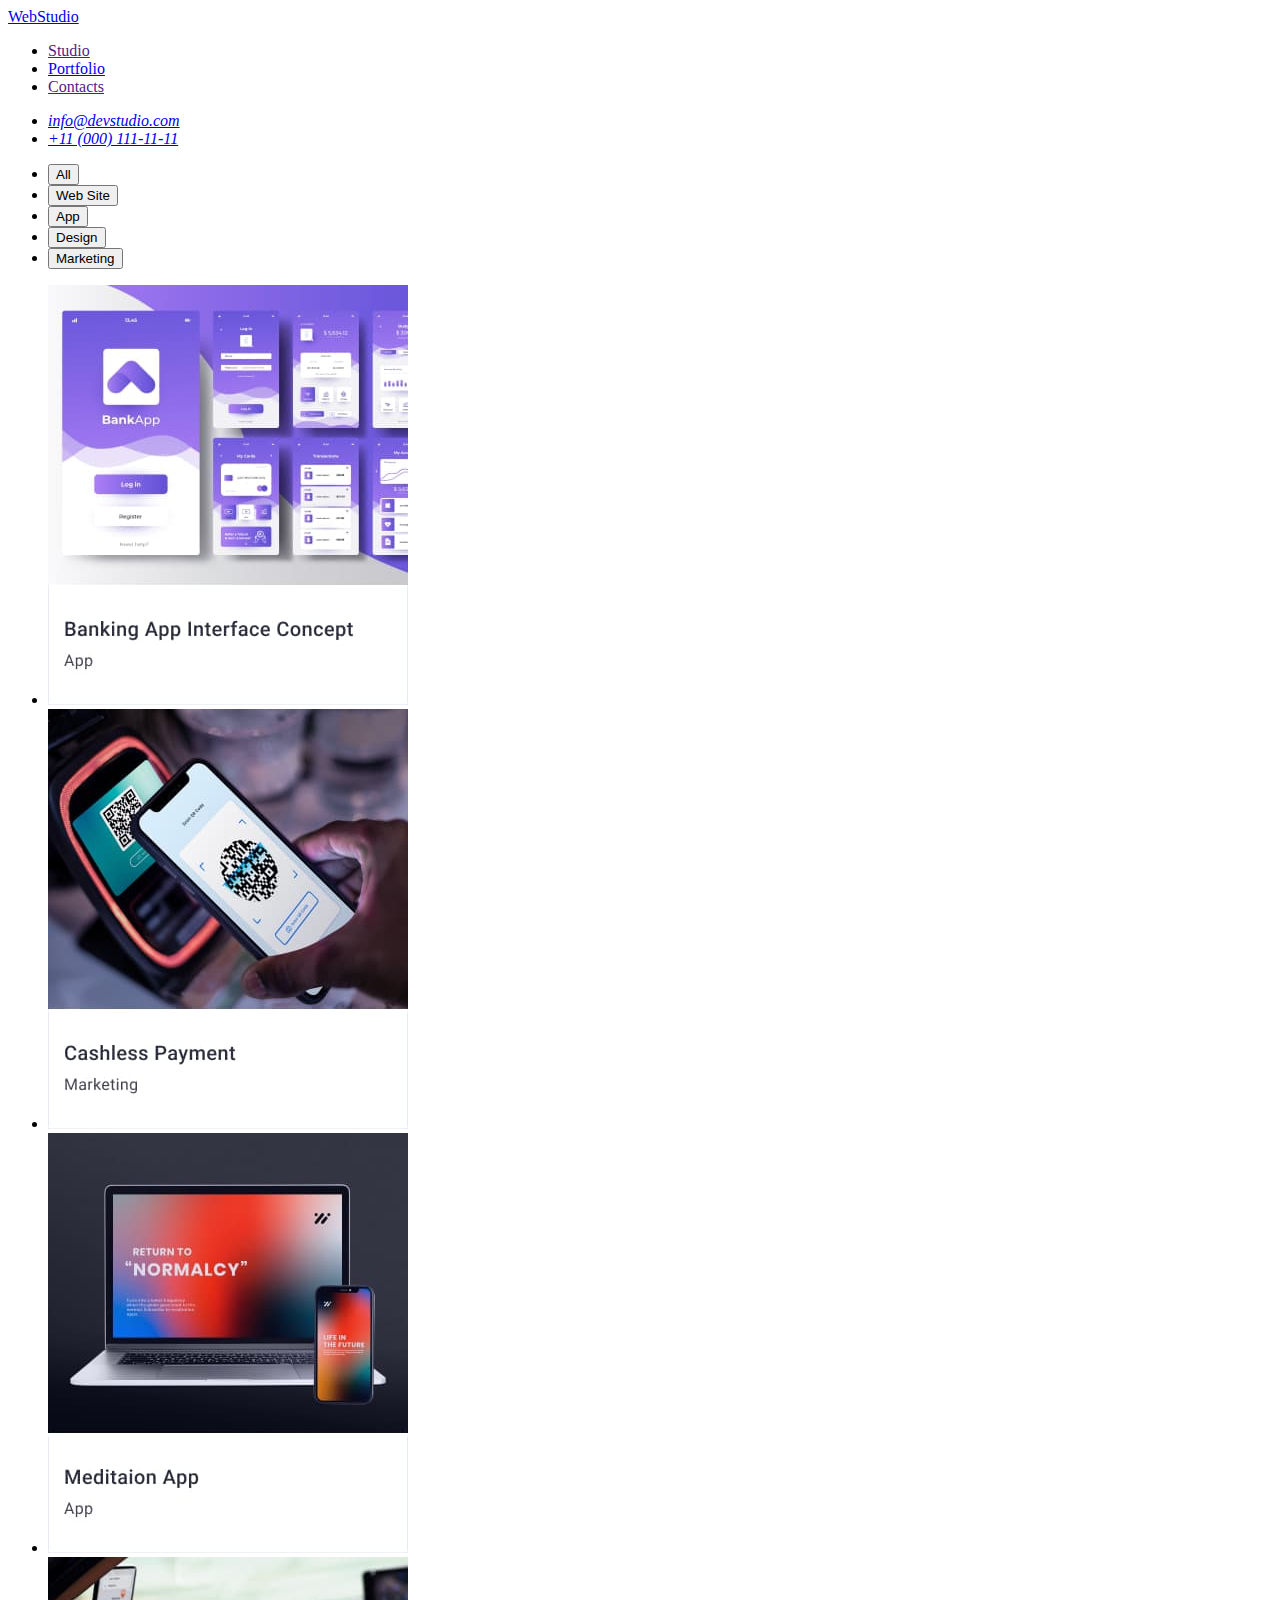
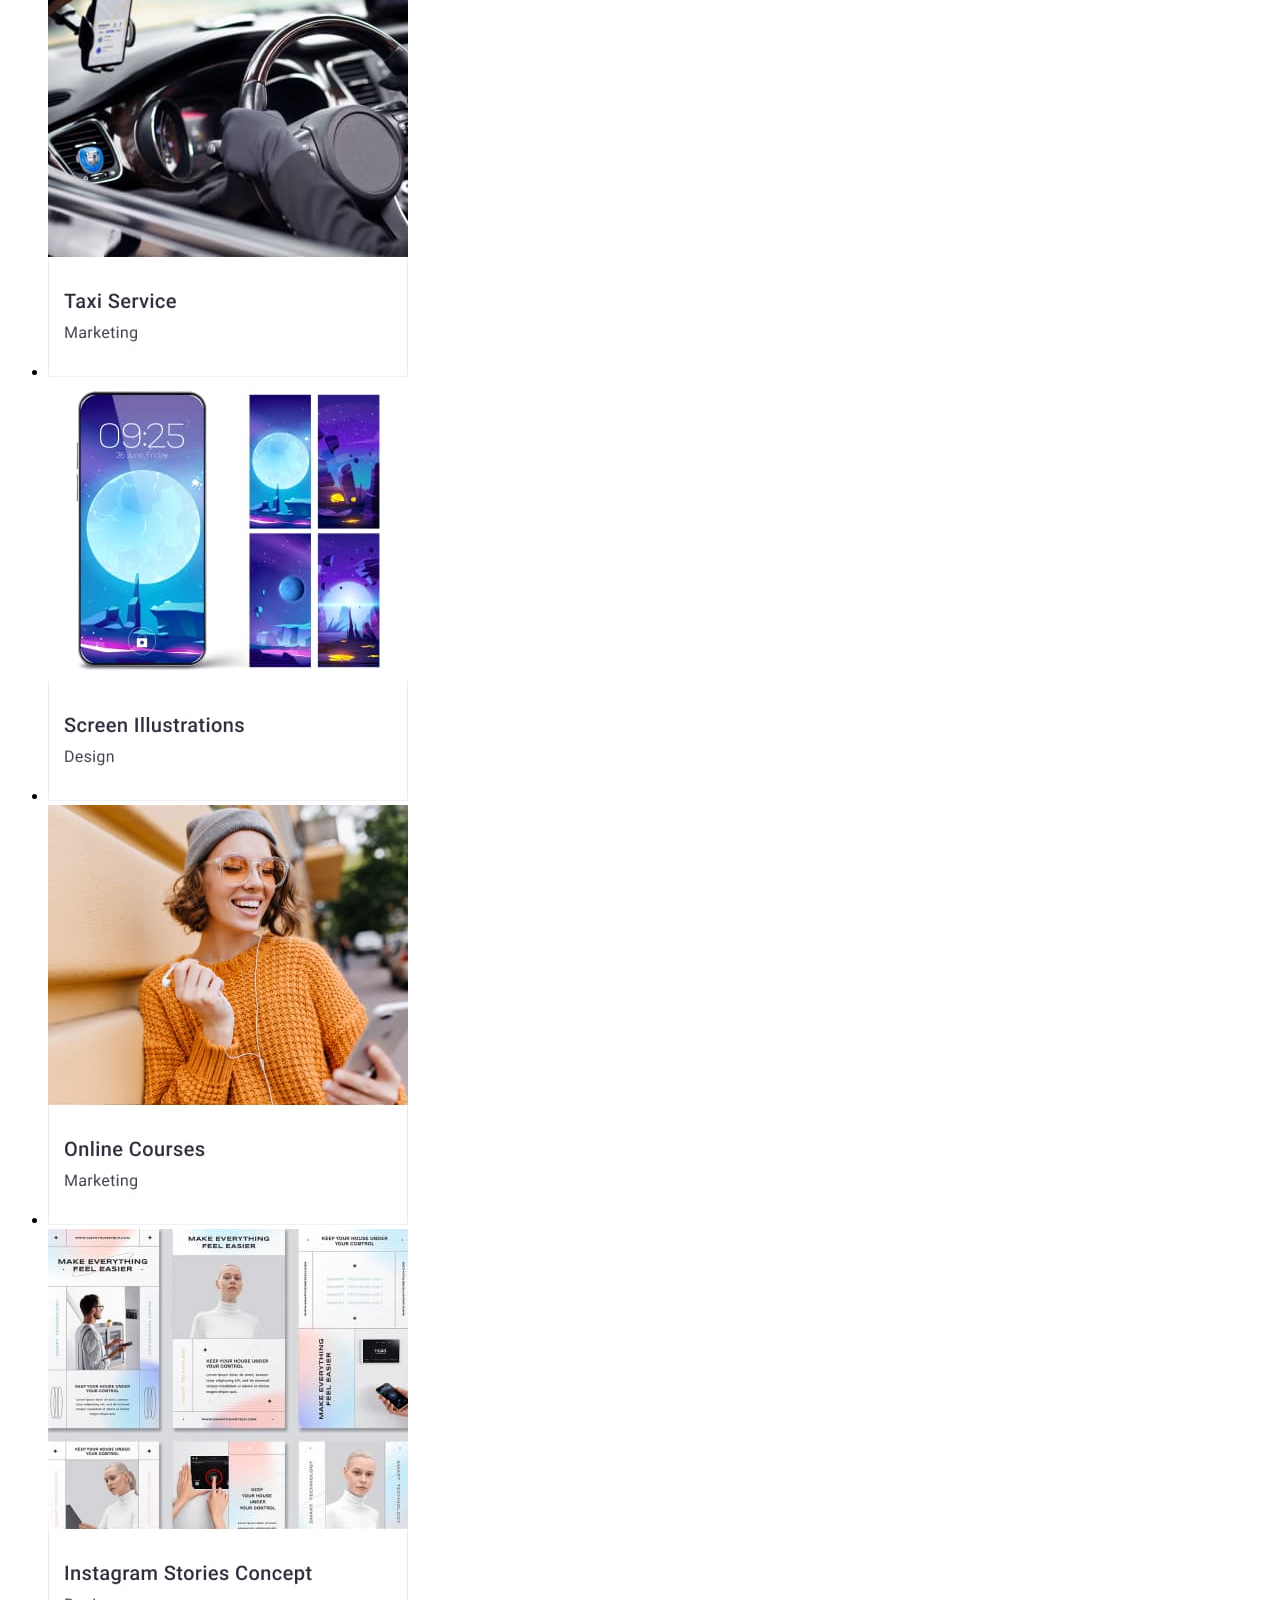
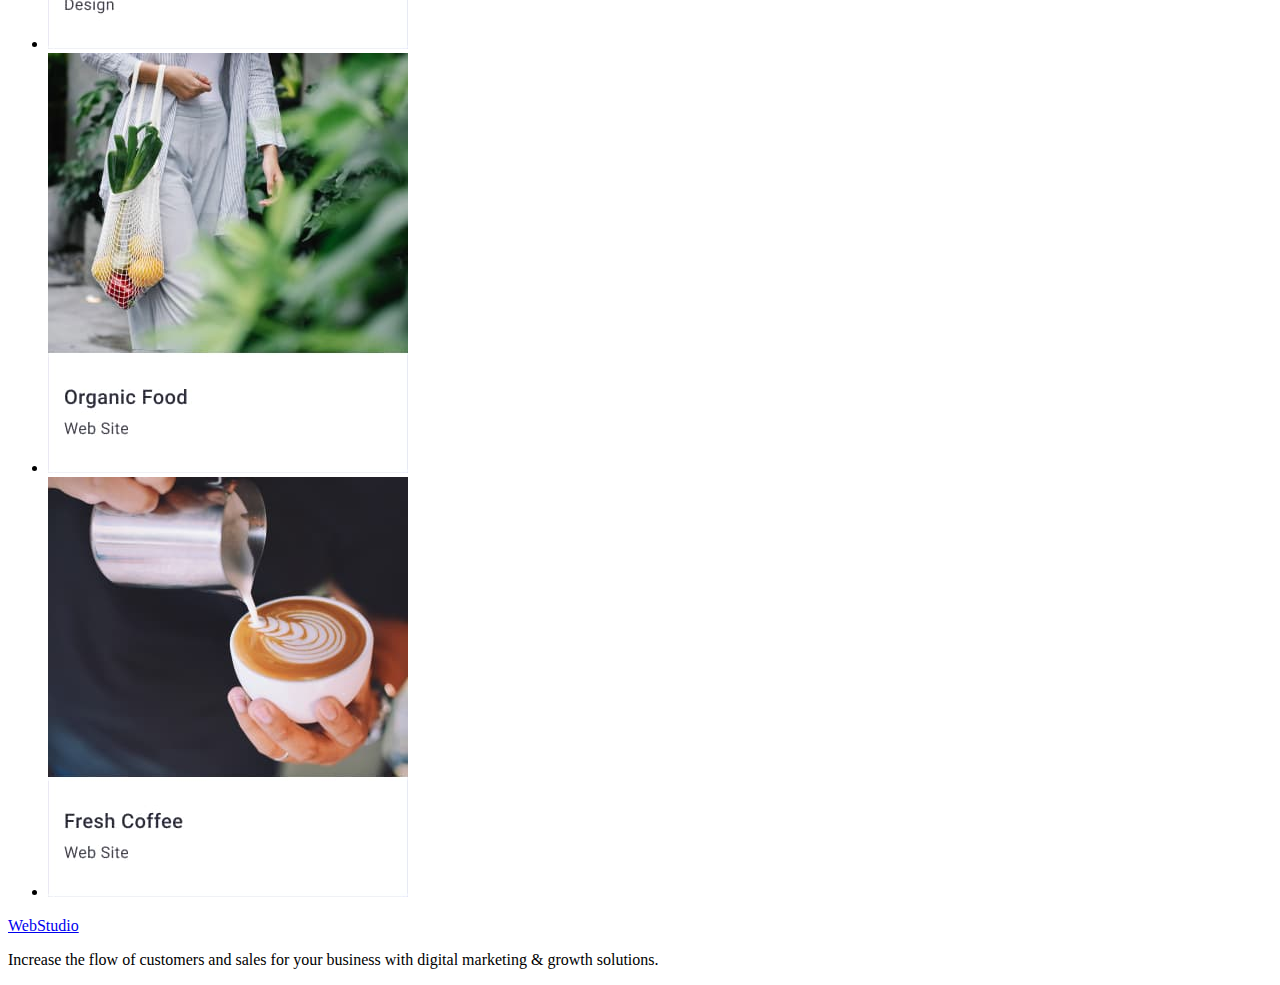
==== portfolio.html @ 62b35b70 "Portfolio" ====
<!DOCTYPE html>
<html lang="en">
  <head>
    <meta charset="UTF-8" />
    <meta http-equiv="X-UA-Compatible" content="IE=edge" />
    <meta name="viewport" content="width=device-width, initial-scale=1.0" />
    <title>Portfolio</title>
  </head>
  <body>
    <header>
      <nav>
        <a href="./index.html">WebStudio</a>

        <ul>
          <li><a href="">Studio</a></li>
          <li><a href="./portfolio.html">Portfolio</a></li>
          <li><a href="">Contacts</a></li>
        </ul>
      </nav>

      <address>
        <ul>
          <li>
            <a href="mailto:info@devstudio.com">info@devstudio.com</a>
          </li>
          <li>
            <a href="tel:+110001111111">+11 (000) 111-11-11</a>
          </li>
        </ul>
      </address>
    </header>
    <main>
      <section>
        <!-- Filters -->
        <ul>
          <li>
            <button type="button">All</button>
          </li>
          <li>
            <button type="button">Web Site</button>
          </li>
          <li>
            <button type="button">App</button>
          </li>
          <li>
            <button type="button">Design</button>
          </li>
          <li>
            <button type="button">Marketing</button>
          </li>
        </ul>

        <!-- Project -->
        <ul>
          <li>
            <img src="./images/Project Card_1.jpg" alt="banking app" />
          </li>
          <li>
            <img src="./images/Project Card_2.jpg" alt="cashless payment" />
          </li>
          <li>
            <img src="./images/Project Card_3.jpg" alt="meditaion App" />
          </li>
          <li>
            <img src="./images/Project Card_4.jpg" alt="taxi Service" />
          </li>
          <li>
            <img src="./images/Project Card_5.jpg" alt="screen illustrations" />
          </li>
          <li>
            <img src="./images/Project Card_6.jpg" alt="online courses" />
          </li>
          <li>
            <img src="./images/Project Card_7.jpg" alt="instagram stories" />
          </li>
          <li>
            <img src="./images/Project Card_8.jpg" alt="organic Food" />
          </li>
          <li>
            <img src="./images/Project Card_9.jpg" alt="cup of coffee" />
          </li>
        </ul>
      </section>
    </main>
    <footer>
      <a href="./index.html">WebStudio</a>
      <p>
        Increase the flow of customers and sales for your business with digital
        marketing & growth solutions.
      </p>
    </footer>
  </body>
</html>
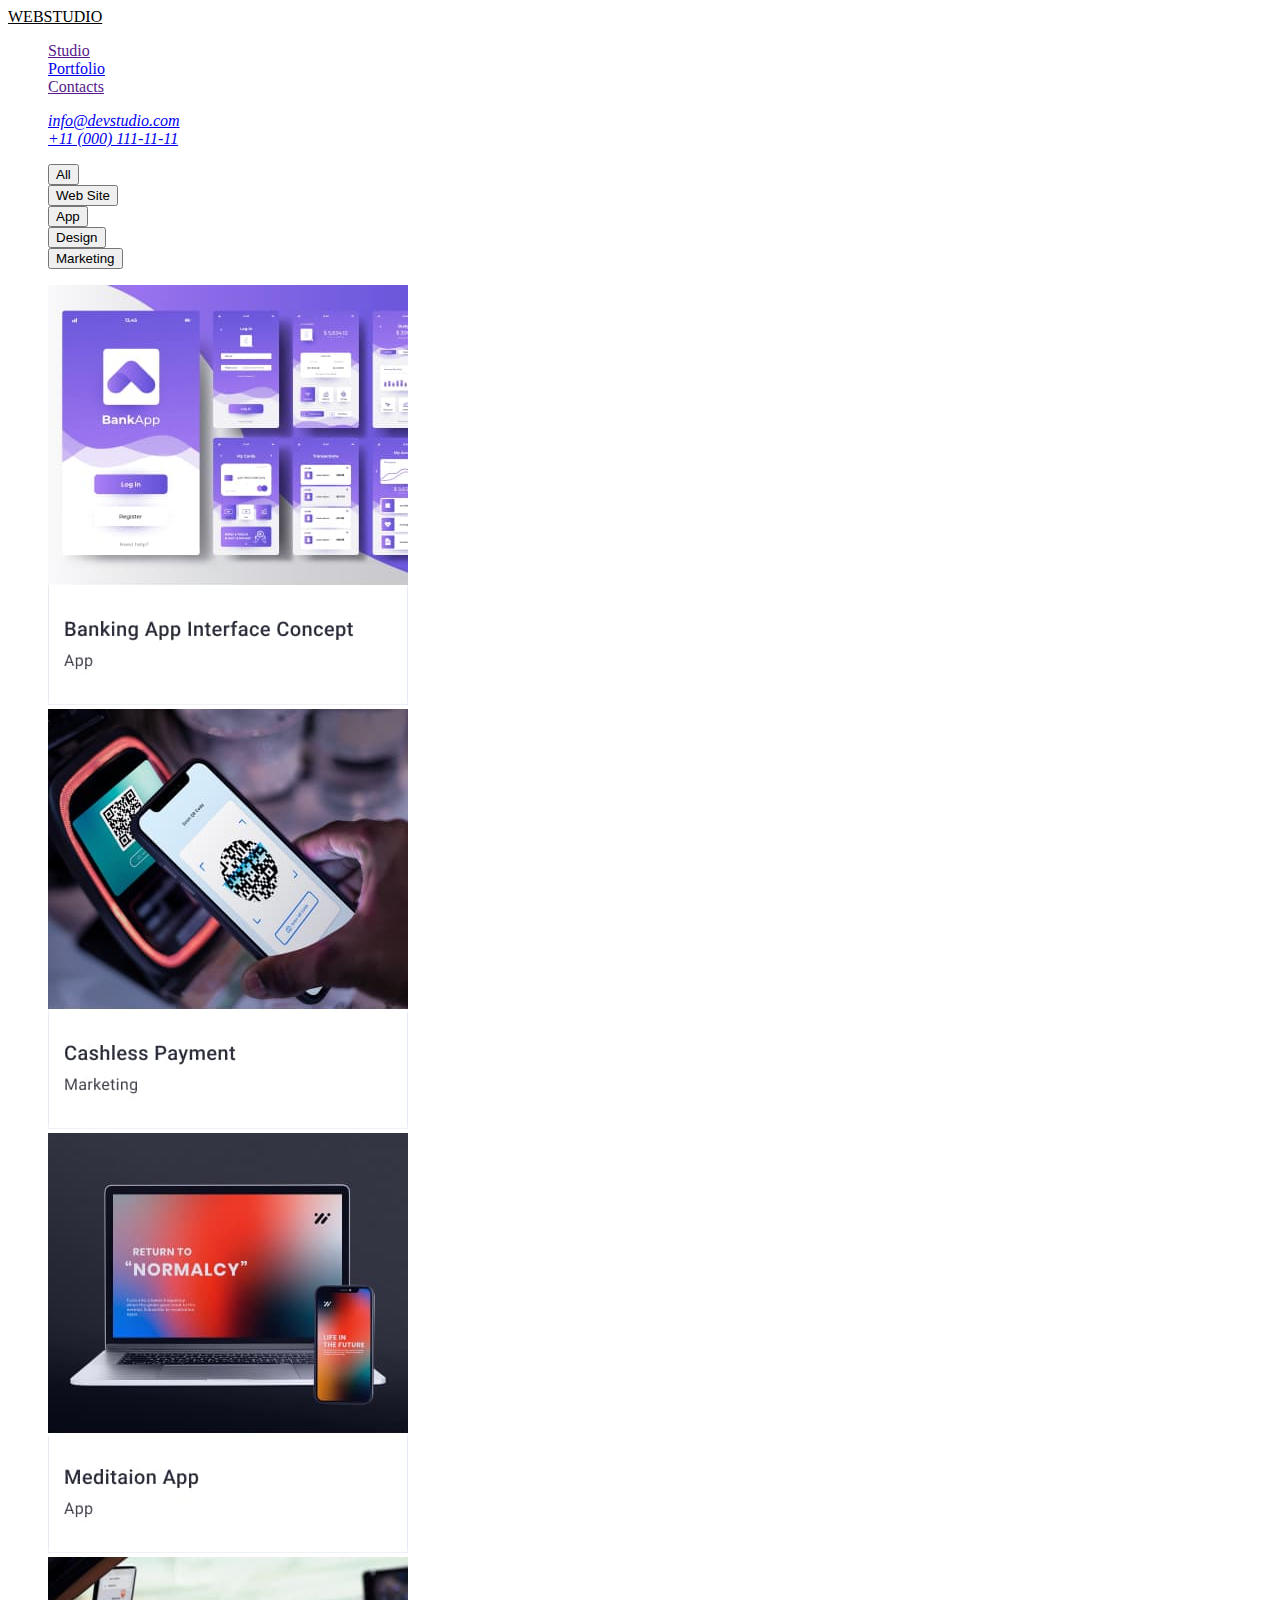
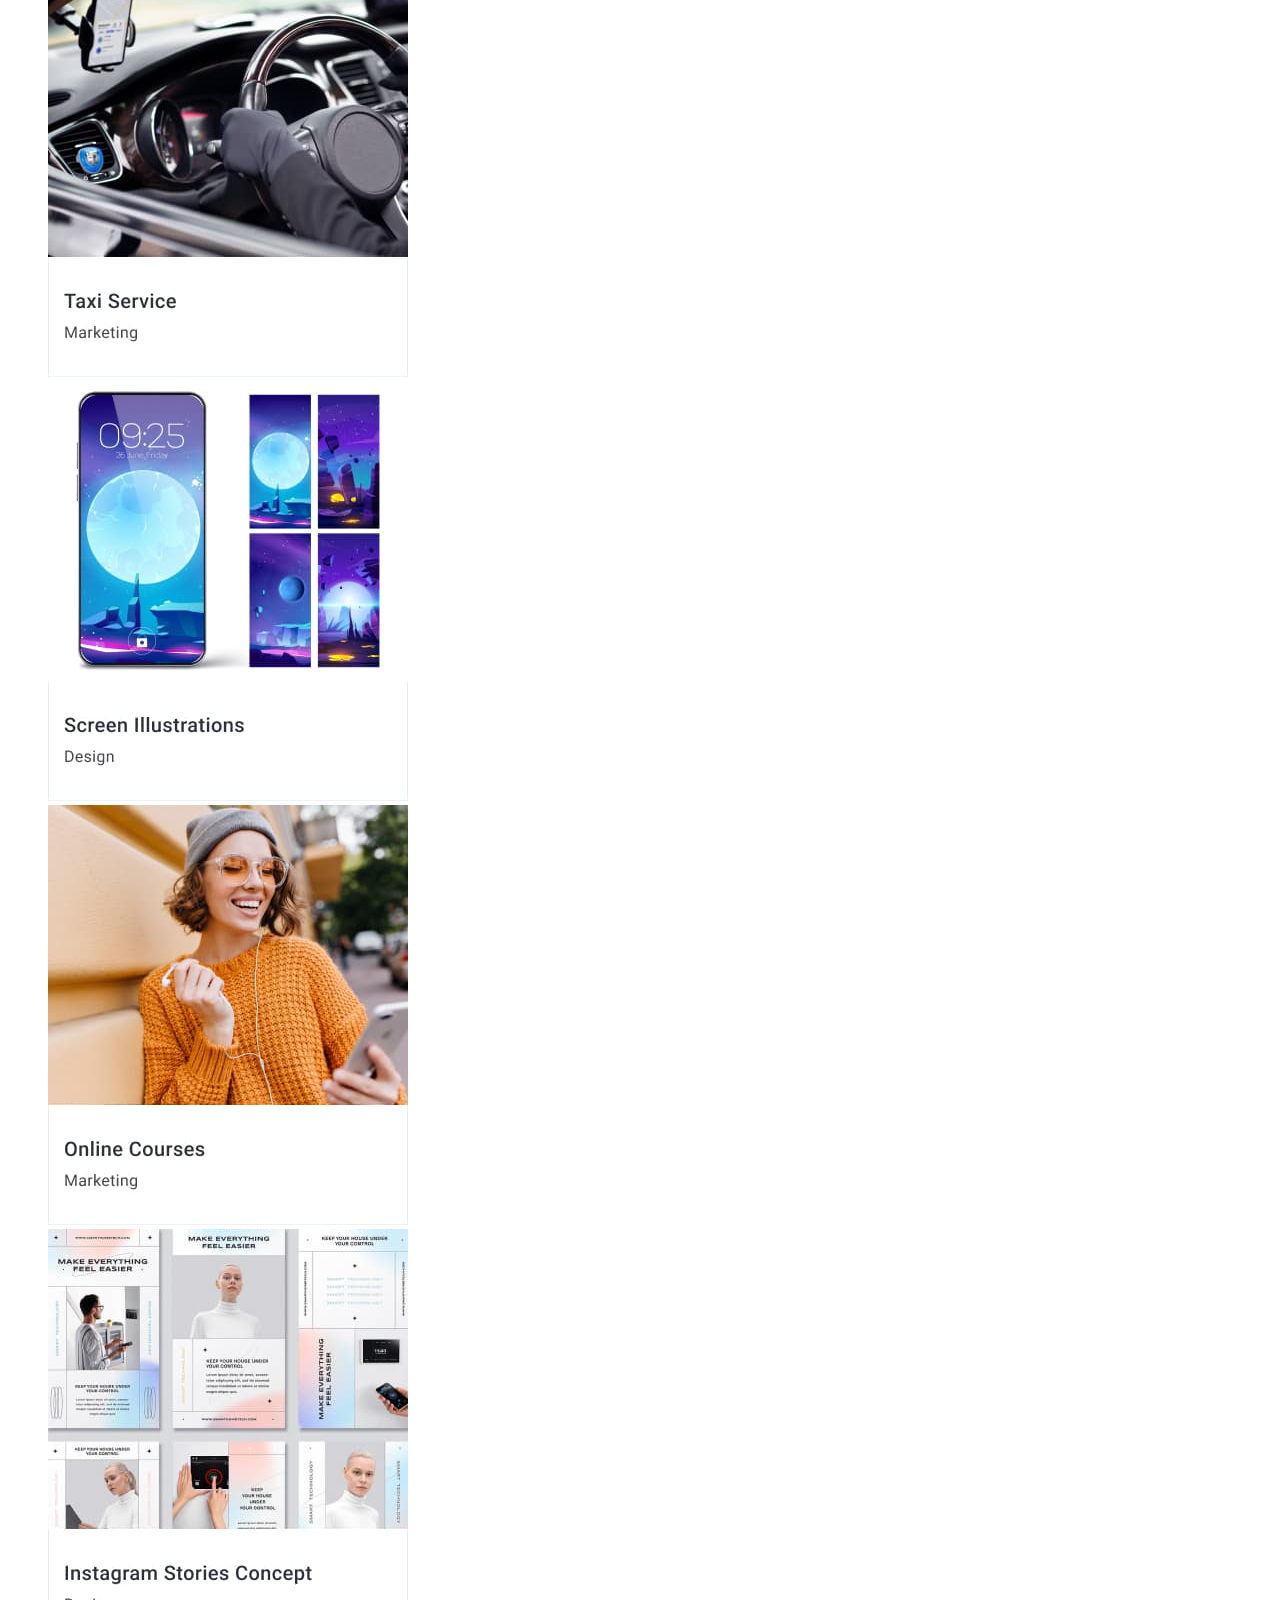
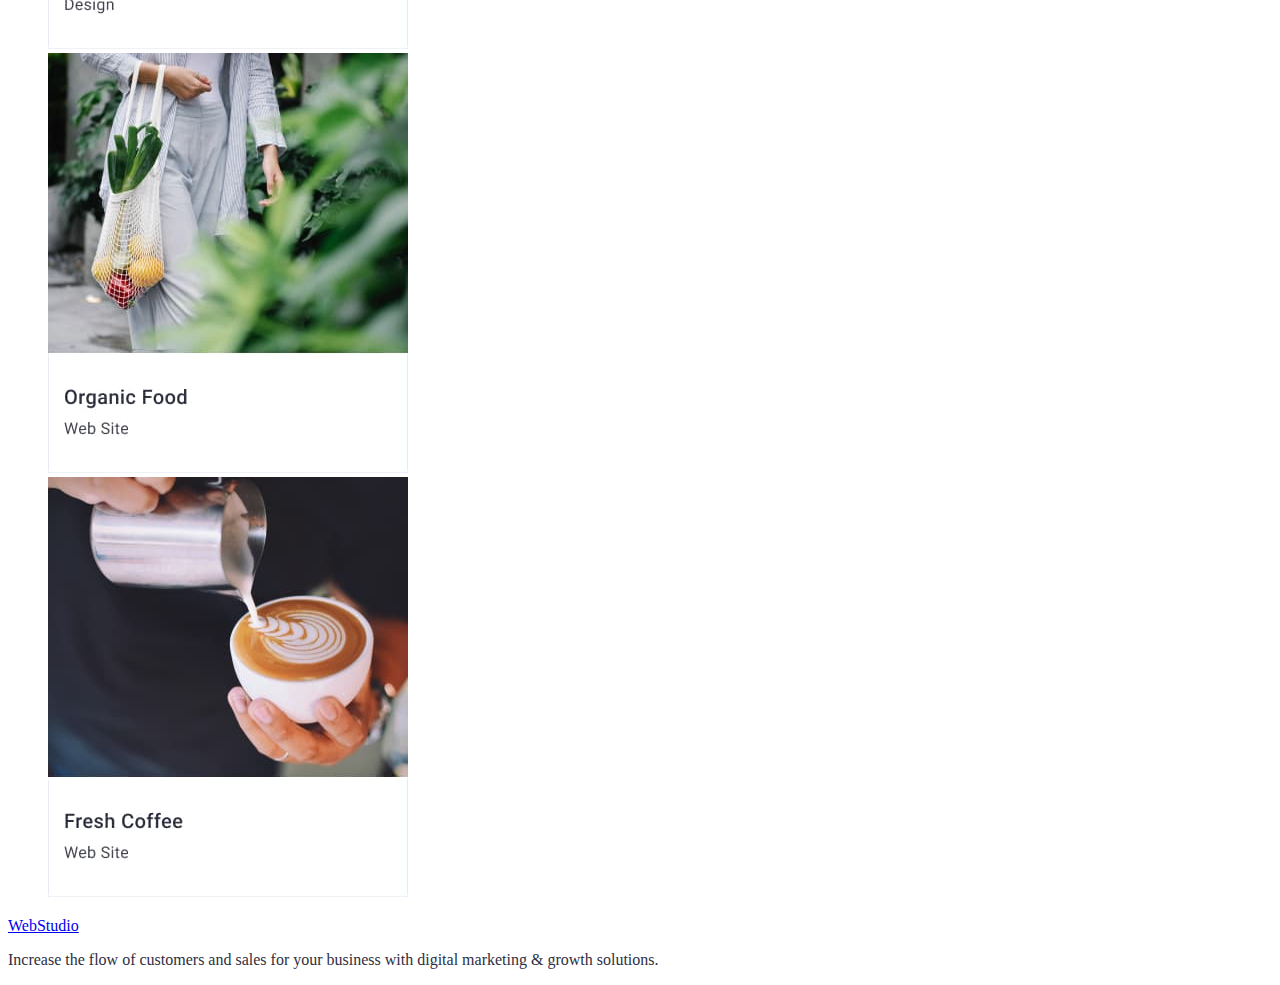
==== commit 278e258b: "classes" ====
--- a/portfolio.html
+++ b/portfolio.html
@@ -5,11 +5,15 @@
     <meta http-equiv="X-UA-Compatible" content="IE=edge" />
     <meta name="viewport" content="width=device-width, initial-scale=1.0" />
     <title>Portfolio</title>
+    <link rel="stylesheet" href="./css/styles.css" />
+    <link rel="preconnect" href="https://fonts.gstatic.com" />
   </head>
   <body>
     <header>
       <nav>
-        <a href="./index.html">WebStudio</a>
+        <a class="logo" href="./index.html"
+          ><span class="logo-span">Web</span>Studio</a
+        >
 
         <ul>
           <li><a href="">Studio</a></li>
--- a/css/styles.css
+++ b/css/styles.css
@@ -0,0 +1,57 @@
+body {
+  font-family: 'Roboto';
+  background-color: #ffffff;
+  color: #2e2f42;
+}
+
+ul {
+  list-style: none;
+}
+
+.logo {
+  text-transform: uppercase;
+  font-family: 'Raleway';
+  color: black;
+}
+
+.logo-text {
+  color: #4d5ae5;
+  text-transform: uppercase;
+  font-family: 'Raleway';
+}
+
+.header-link:hover {
+  color: #404bbf;
+}
+
+.address-phone {
+  color: #434455;
+}
+
+.address-mail {
+  color: #434455;
+}
+.address-mail:hover {
+  color: #404bbf;
+}
+
+/* Hero */
+.hero {
+  background-color: #2e2f42;
+}
+
+.hero-title {
+  color: #ffffff;
+}
+
+.hero-btn {
+  color: #ffffff;
+  background-color: #4d5ae5;
+  box-shadow: 0px 4px 4px rgba(0, 0, 0, 0.15);
+  border-radius: 4px;
+  cursor: pointer;
+}
+
+.hero-btn:hover {
+  background: #404bbf;
+}
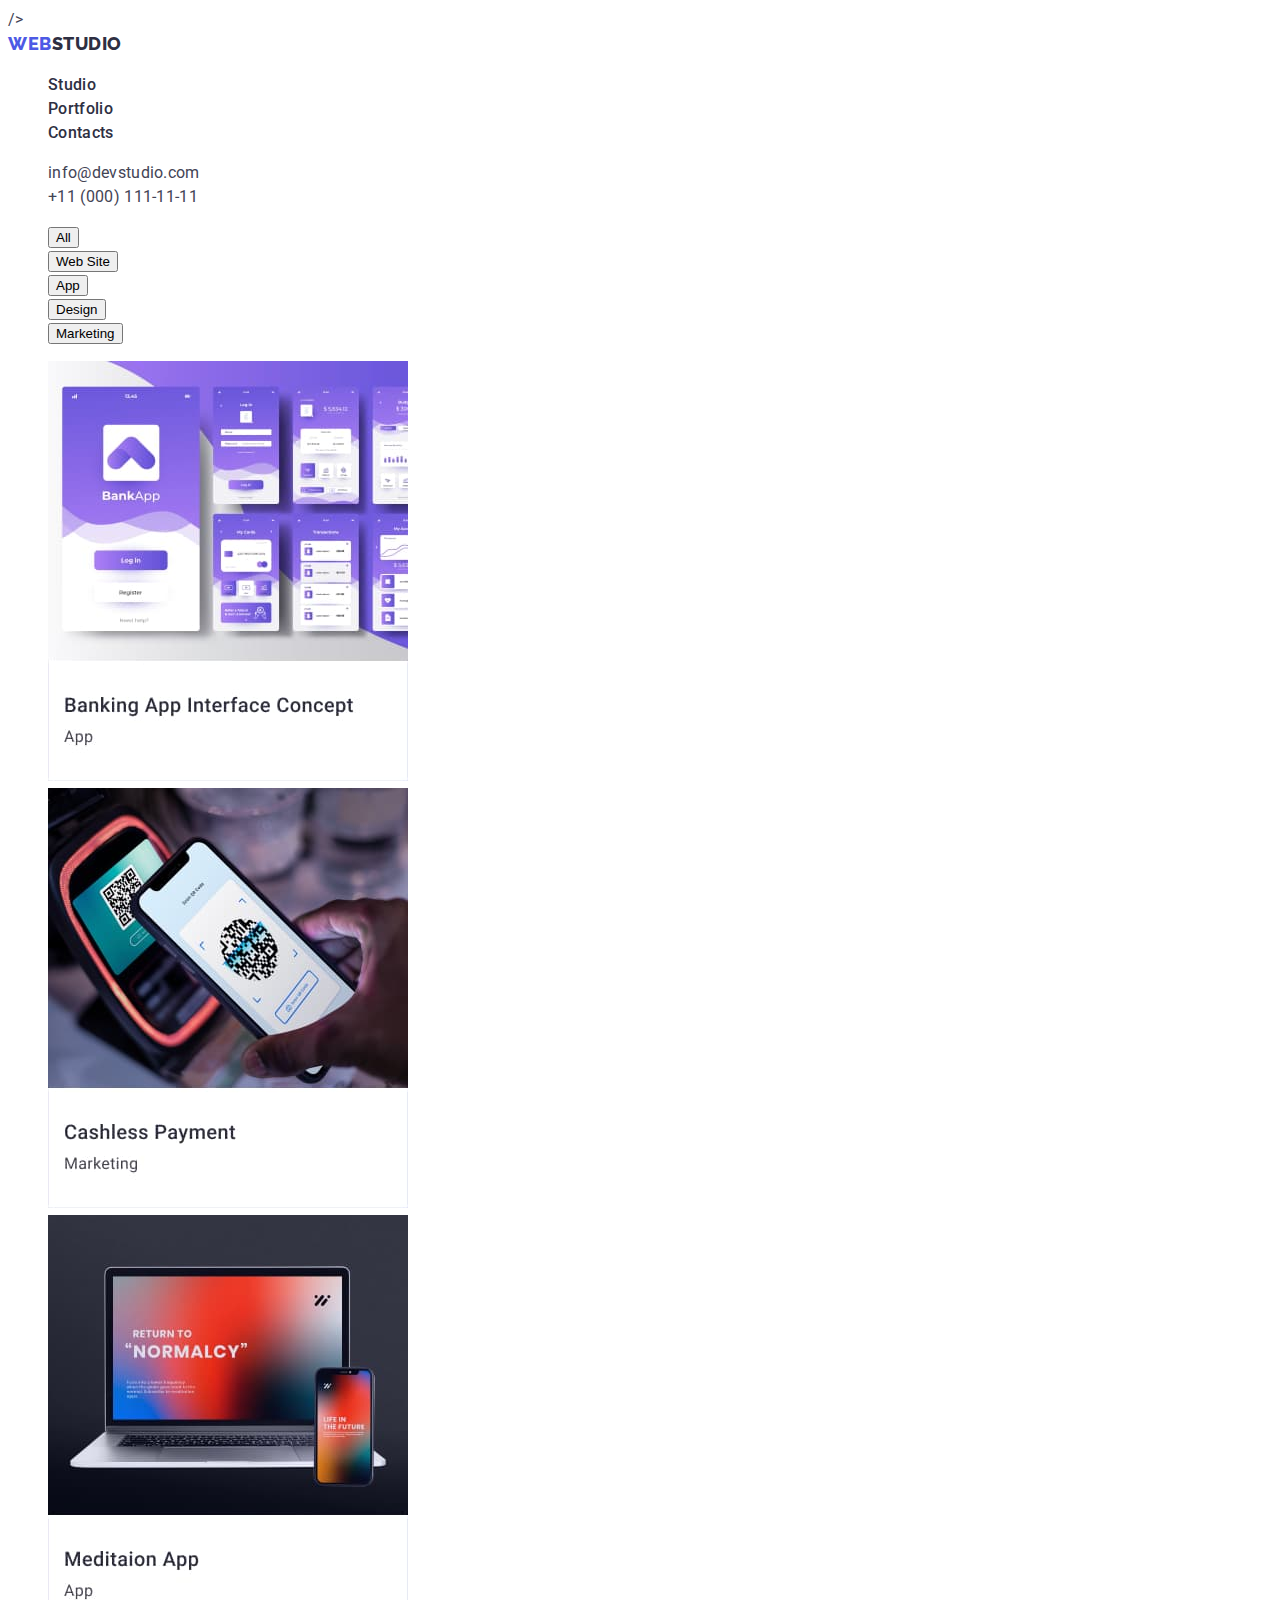
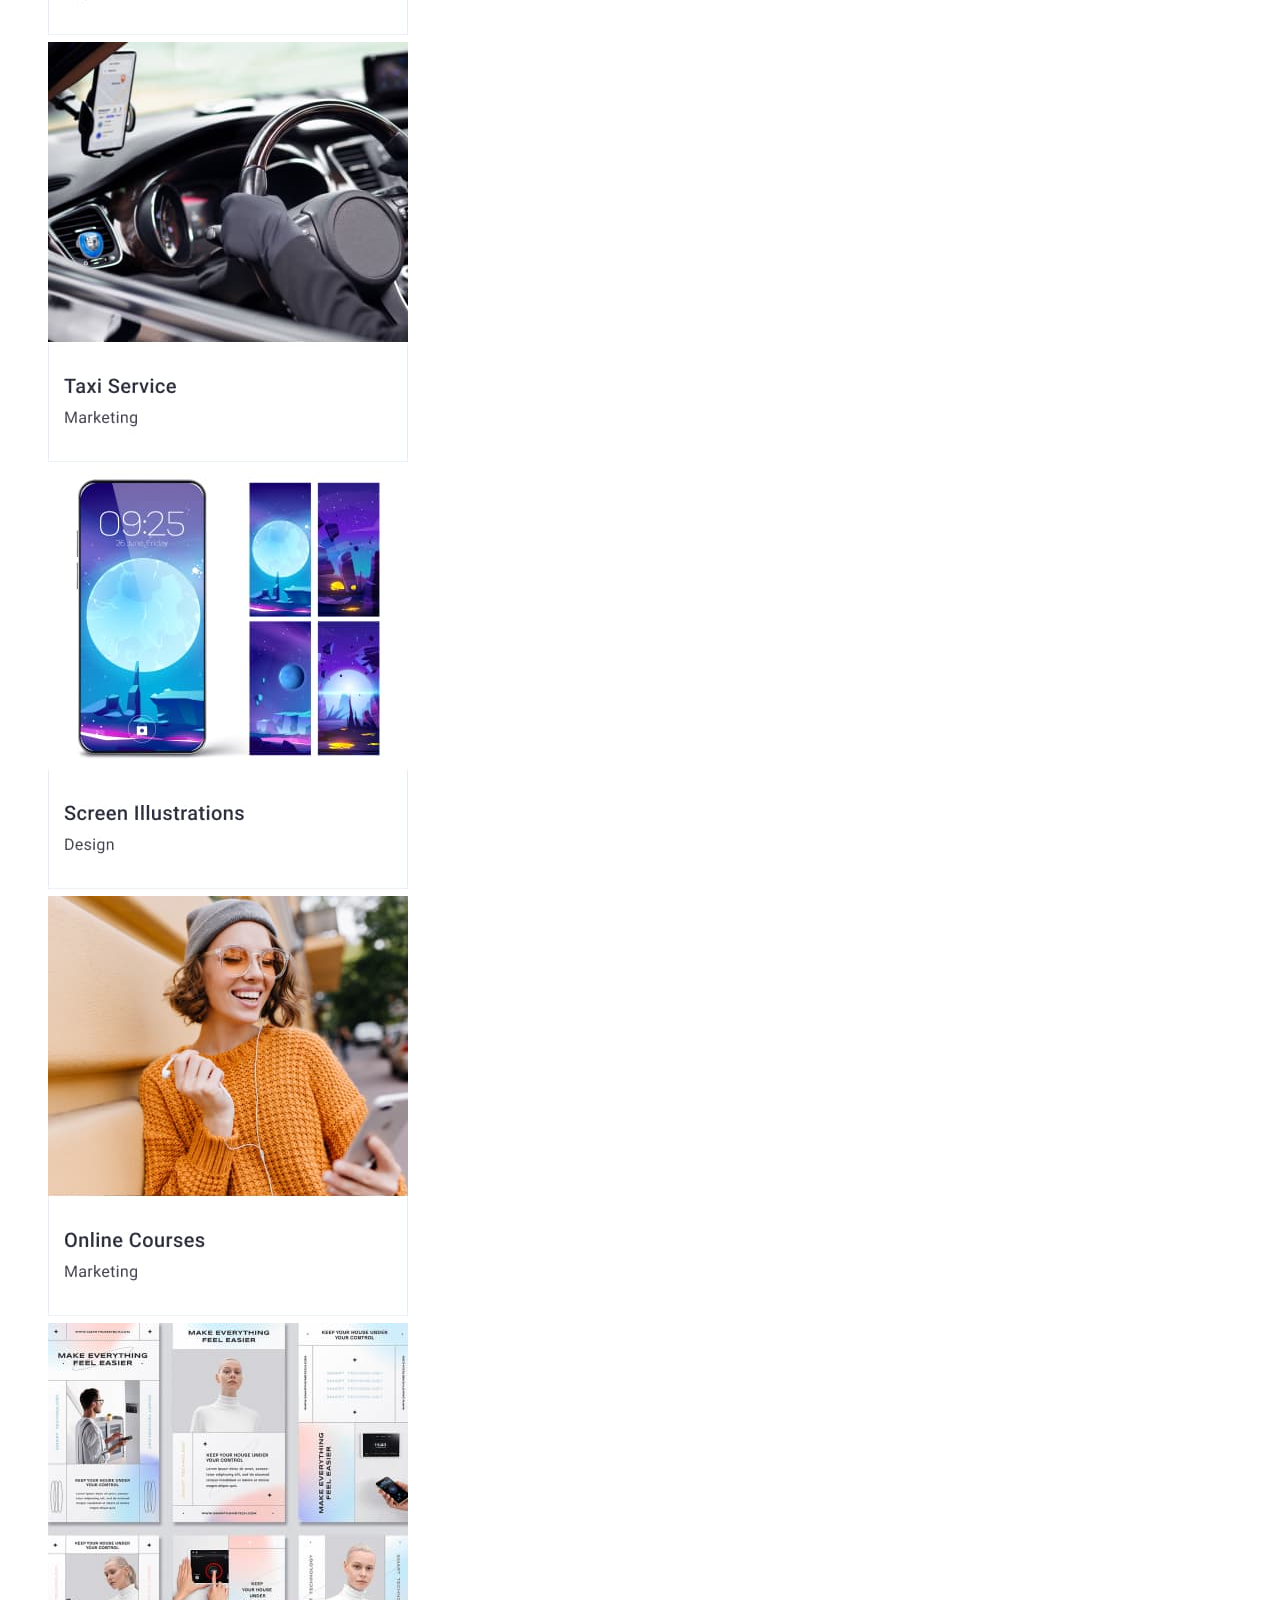
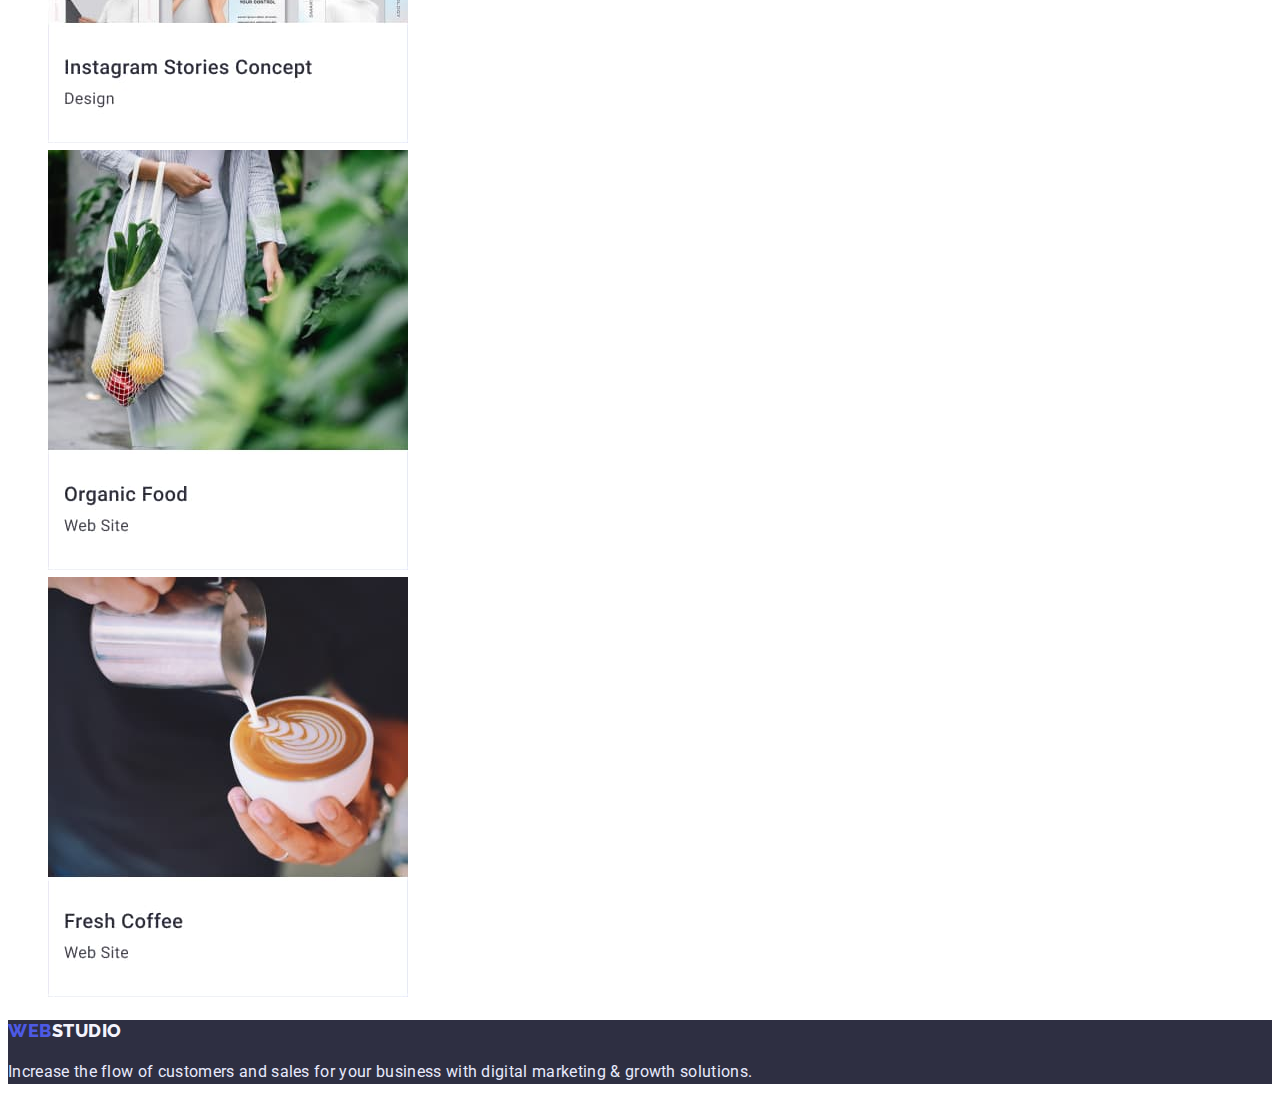
==== commit 6692b382: "page1-css-class" ====
--- a/portfolio.html
+++ b/portfolio.html
@@ -5,30 +5,45 @@
     <meta http-equiv="X-UA-Compatible" content="IE=edge" />
     <meta name="viewport" content="width=device-width, initial-scale=1.0" />
     <title>Portfolio</title>
+    <!-- Fonts -->
+    <link rel="preconnect" href="https://fonts.gstatic.com" />
+    <link rel="preconnect" href="https://fonts.googleapis.com" />
+    <link rel="preconnect" href="https://fonts.gstatic.com" crossorigin />
+    <link
+      href="https://fonts.googleapis.com/css2?family=Raleway:wght@800&family=Roboto:wght@400;500;700;900&display=swap"
+      rel="stylesheet"
+    />
+    />
+    <!-- Styles -->
     <link rel="stylesheet" href="./css/styles.css" />
-    <link rel="preconnect" href="https://fonts.gstatic.com" />
   </head>
   <body>
     <header>
       <nav>
         <a class="logo" href="./index.html"
-          ><span class="logo-span">Web</span>Studio</a
+          ><span class="logo-text">Web</span>Studio</a
         >
 
         <ul>
-          <li><a href="">Studio</a></li>
-          <li><a href="./portfolio.html">Portfolio</a></li>
-          <li><a href="">Contacts</a></li>
+          <li><a class="header-link" href="">Studio</a></li>
+          <li>
+            <a class="header-link" href="./portfolio.html">Portfolio</a>
+          </li>
+          <li><a class="header-link" href="">Contacts</a></li>
         </ul>
       </nav>
 
-      <address>
+      <address class="address-list">
         <ul>
           <li>
-            <a href="mailto:info@devstudio.com">info@devstudio.com</a>
+            <a class="address-mail" href="mailto:info@devstudio.com"
+              >info@devstudio.com</a
+            >
           </li>
           <li>
-            <a href="tel:+110001111111">+11 (000) 111-11-11</a>
+            <a class="address-phone" href="tel:+110001111111"
+              >+11 (000) 111-11-11</a
+            >
           </li>
         </ul>
       </address>
@@ -86,9 +101,11 @@
         </ul>
       </section>
     </main>
-    <footer>
-      <a href="./index.html">WebStudio</a>
-      <p>
+    <footer class="footer-bg">
+      <a class="footer-logo" href="./index.html"
+        ><span class="footer-logo-text">Web</span>Studio</a
+      >
+      <p class="footer-text">
         Increase the flow of customers and sales for your business with digital
         marketing & growth solutions.
       </p>
--- a/css/styles.css
+++ b/css/styles.css
@@ -1,57 +1,139 @@
+:root {
+  --color-brand: #4d5ae5;
+  --color-pressed-state: #404bbf;
+  --color-title: #2e2f42;
+  --color-text: #434455;
+}
+
 body {
-  font-family: 'Roboto';
+  font-family: 'Roboto', sans-serif;
+  font-size: 16px;
+  line-height: 1.5;
+  font-weight: 400;
   background-color: #ffffff;
-  color: #2e2f42;
+  color: var(--color-text);
+  letter-spacing: 0.02em;
 }
 
 ul {
-  list-style: none;
+  list-style-type: none;
 }
 
+/* Head  */
 .logo {
+  font-size: 18px;
+  line-height: 1.33;
+  font-weight: 800;
+  text-decoration: none;
   text-transform: uppercase;
-  font-family: 'Raleway';
-  color: black;
+  font-family: 'Raleway', sans-serif;
+  color: var(--color-title);
+  letter-spacing: 0.03em;
 }
 
 .logo-text {
-  color: #4d5ae5;
-  text-transform: uppercase;
-  font-family: 'Raleway';
+  color: var(--color-brand);
+}
+
+.header-link {
+  font-weight: 500;
+  color: var(--color-title);
+  text-decoration: none;
 }
 
 .header-link:hover {
-  color: #404bbf;
+  color: var(--color-pressed-state);
 }
 
 .address-phone {
-  color: #434455;
+  color: var(--color-text);
+  text-decoration: none;
+  font-style: normal;
 }
 
 .address-mail {
-  color: #434455;
+  font-style: normal;
+  color: var(--color-text);
+  text-decoration: none;
 }
 .address-mail:hover {
-  color: #404bbf;
+  color: var(--color-pressed-state);
 }
 
 /* Hero */
-.hero {
-  background-color: #2e2f42;
+.hero-bg {
+  background-color: var(--color-title);
 }
 
 .hero-title {
   color: #ffffff;
+  font-size: 56px;
+  line-height: 1.07;
+  font-weight: 700;
+  text-align: center;
 }
 
 .hero-btn {
   color: #ffffff;
-  background-color: #4d5ae5;
+  background-color: var(--color-brand);
   box-shadow: 0px 4px 4px rgba(0, 0, 0, 0.15);
   border-radius: 4px;
   cursor: pointer;
+  font-weight: 500;
+  letter-spacing: 0.04em;
 }
 
 .hero-btn:hover {
-  background: #404bbf;
+  background-color: var(--color-pressed-state);
 }
+
+/* Sections */
+.section-list {
+}
+
+.section-list-title {
+  color: var(--color-title);
+  font-size: 20px;
+  line-height: 1.2;
+  font-weight: 500;
+}
+
+.section-list-text {
+}
+
+.section-list-subject {
+  color: var(--color-title);
+  font-size: 36px;
+  line-height: 1.11;
+  font-weight: 700;
+  text-transform: capitalize;
+  text-align: center;
+}
+
+.section-bg {
+  background: #f4f4fd;
+}
+
+/* Footer  */
+.footer-bg {
+  background-color: var(--color-title);
+}
+
+.footer-text {
+  color: #e7e9fc;
+}
+
+.footer-logo {
+  color: #f4f4fd;
+  text-decoration: none;
+  text-transform: uppercase;
+  font-family: 'Raleway', sans-serif;
+  font-size: 18px;
+  line-height: 1.18;
+  font-weight: 800;
+  letter-spacing: 0.03em;
+}
+
+.footer-logo-text {
+  color: var(--color-brand);
+}
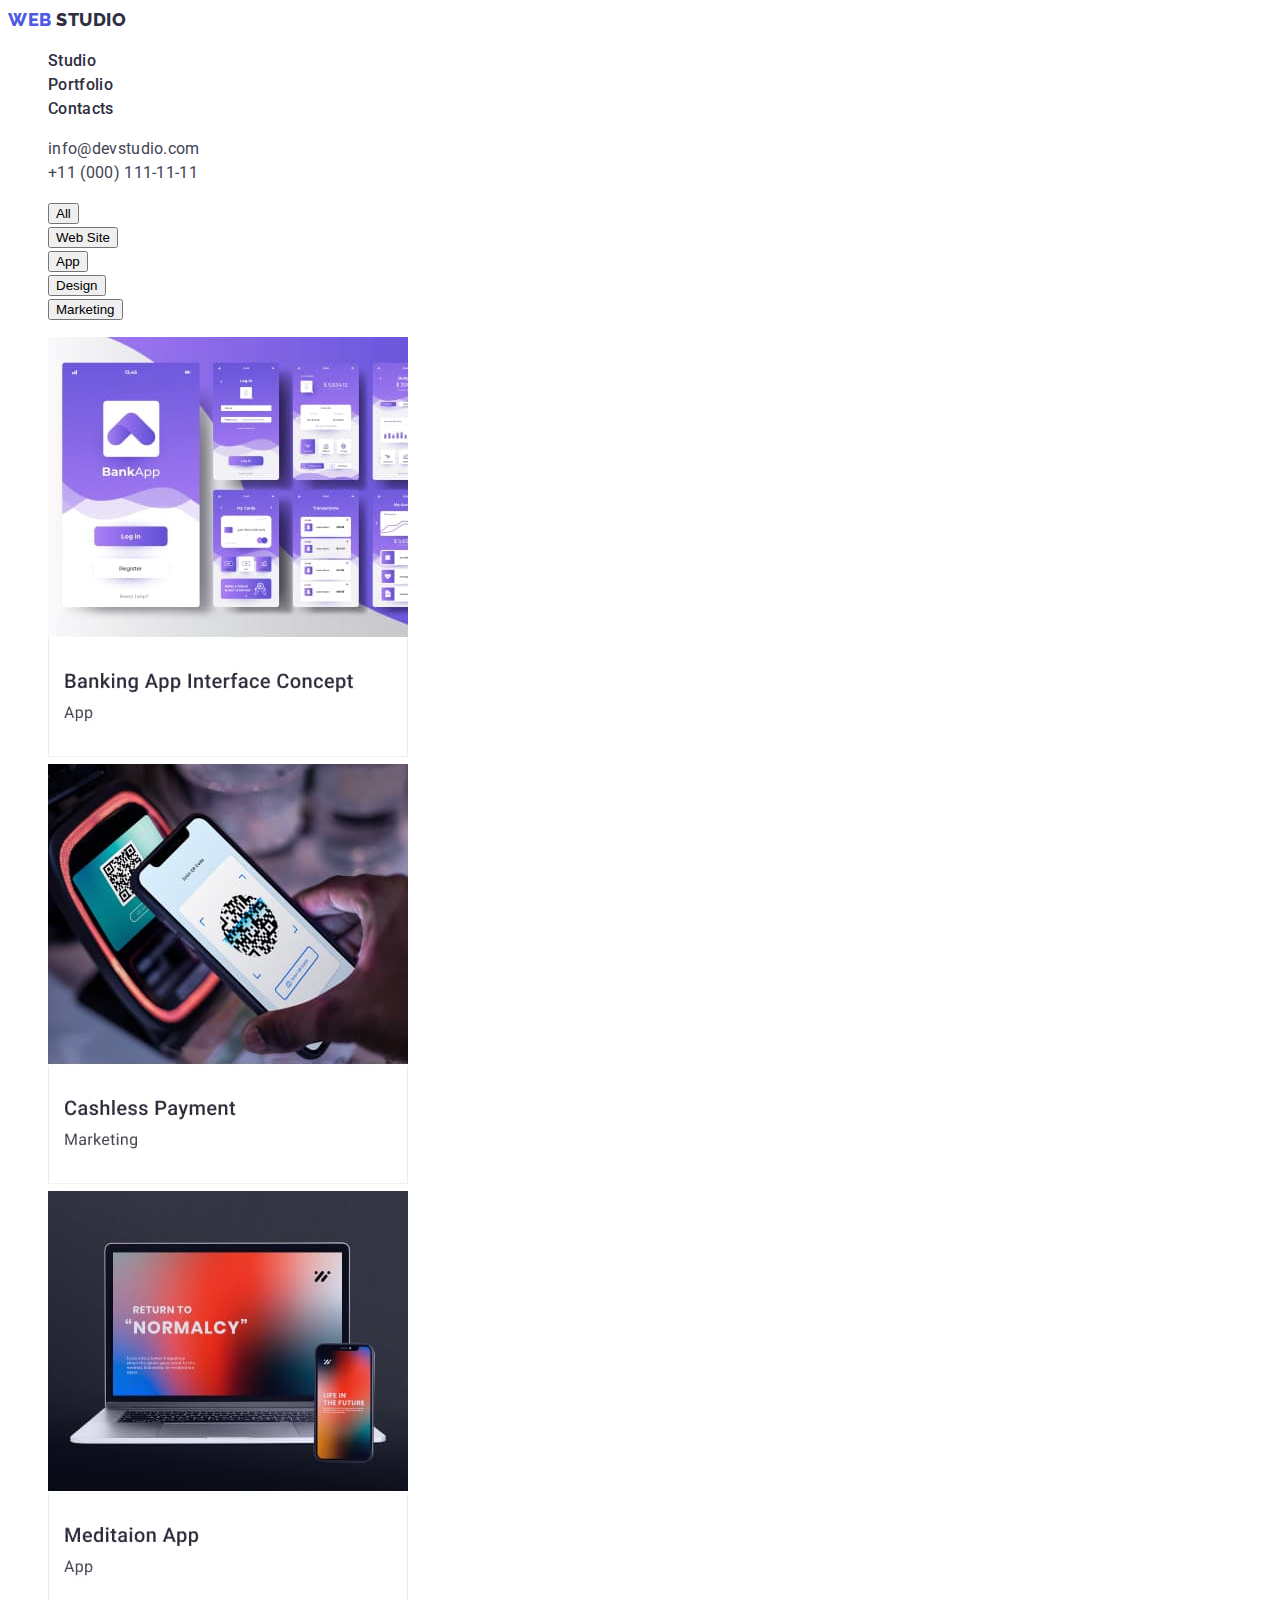
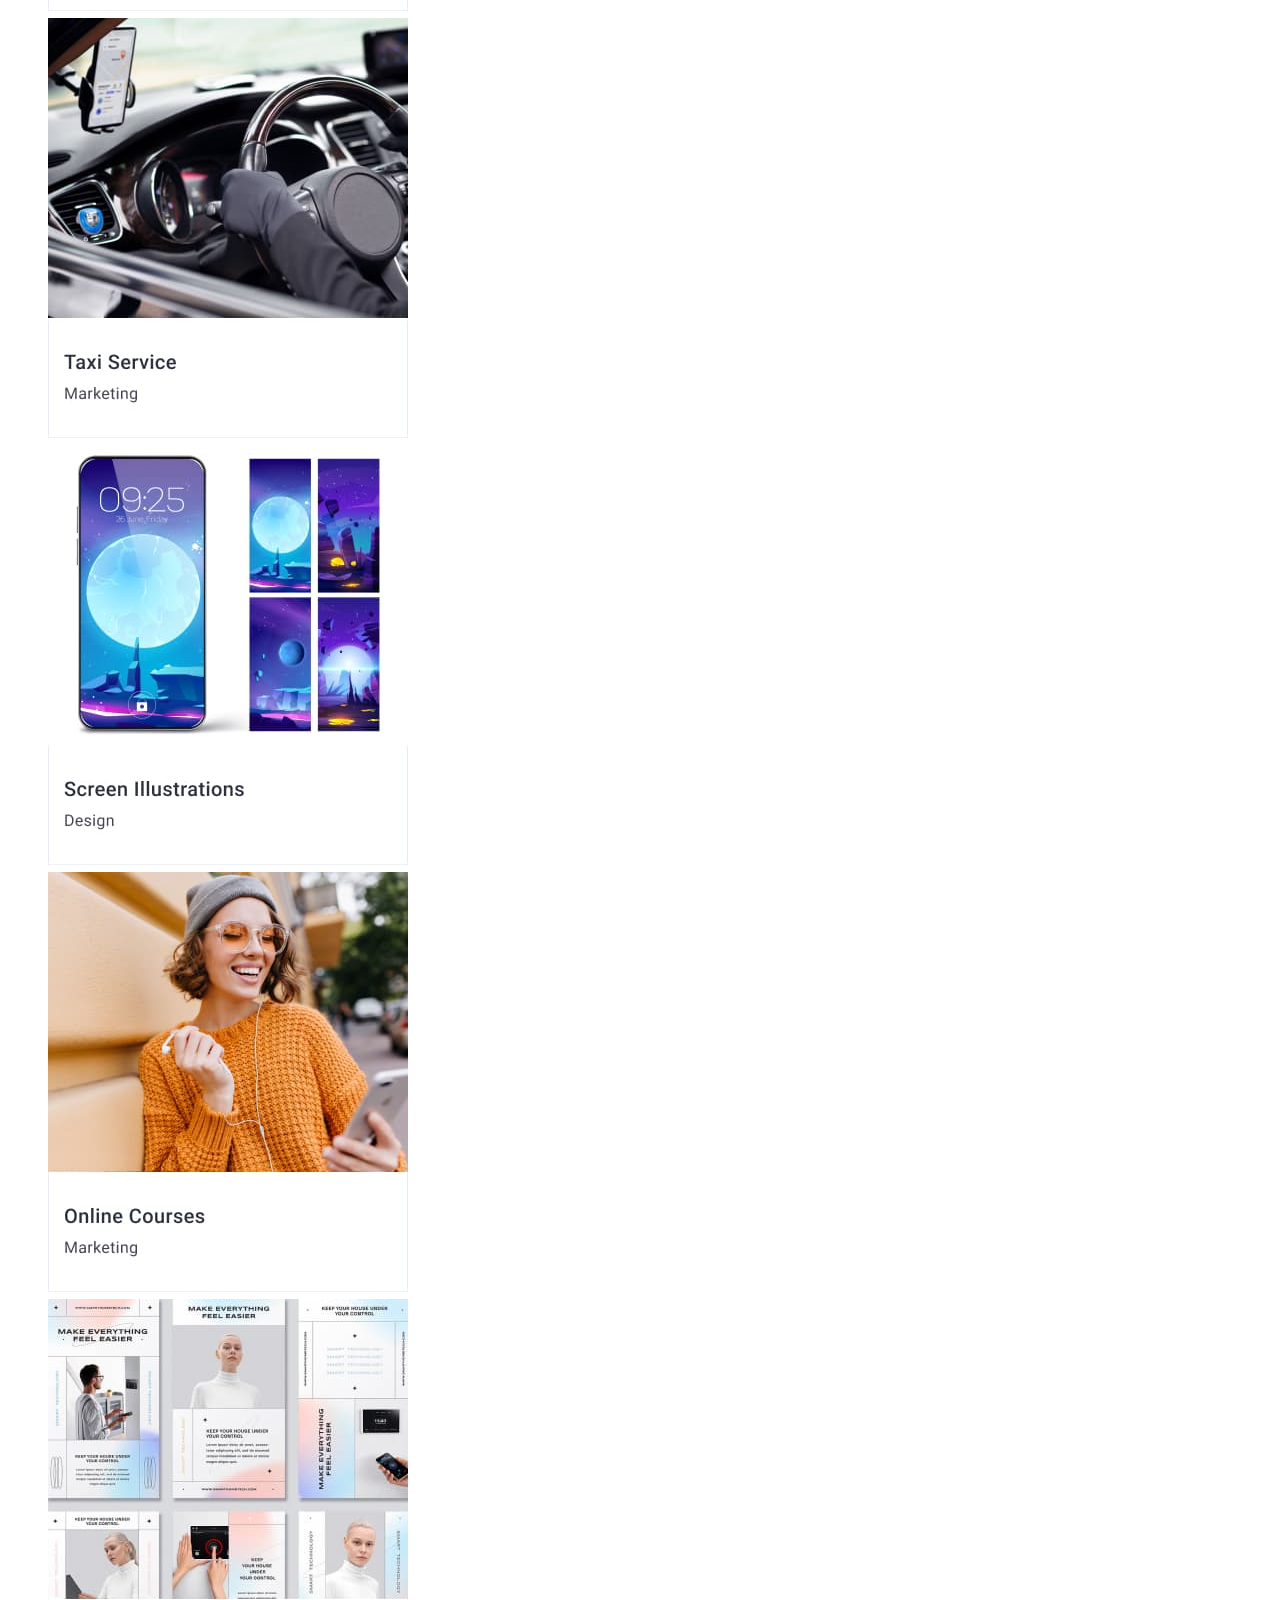
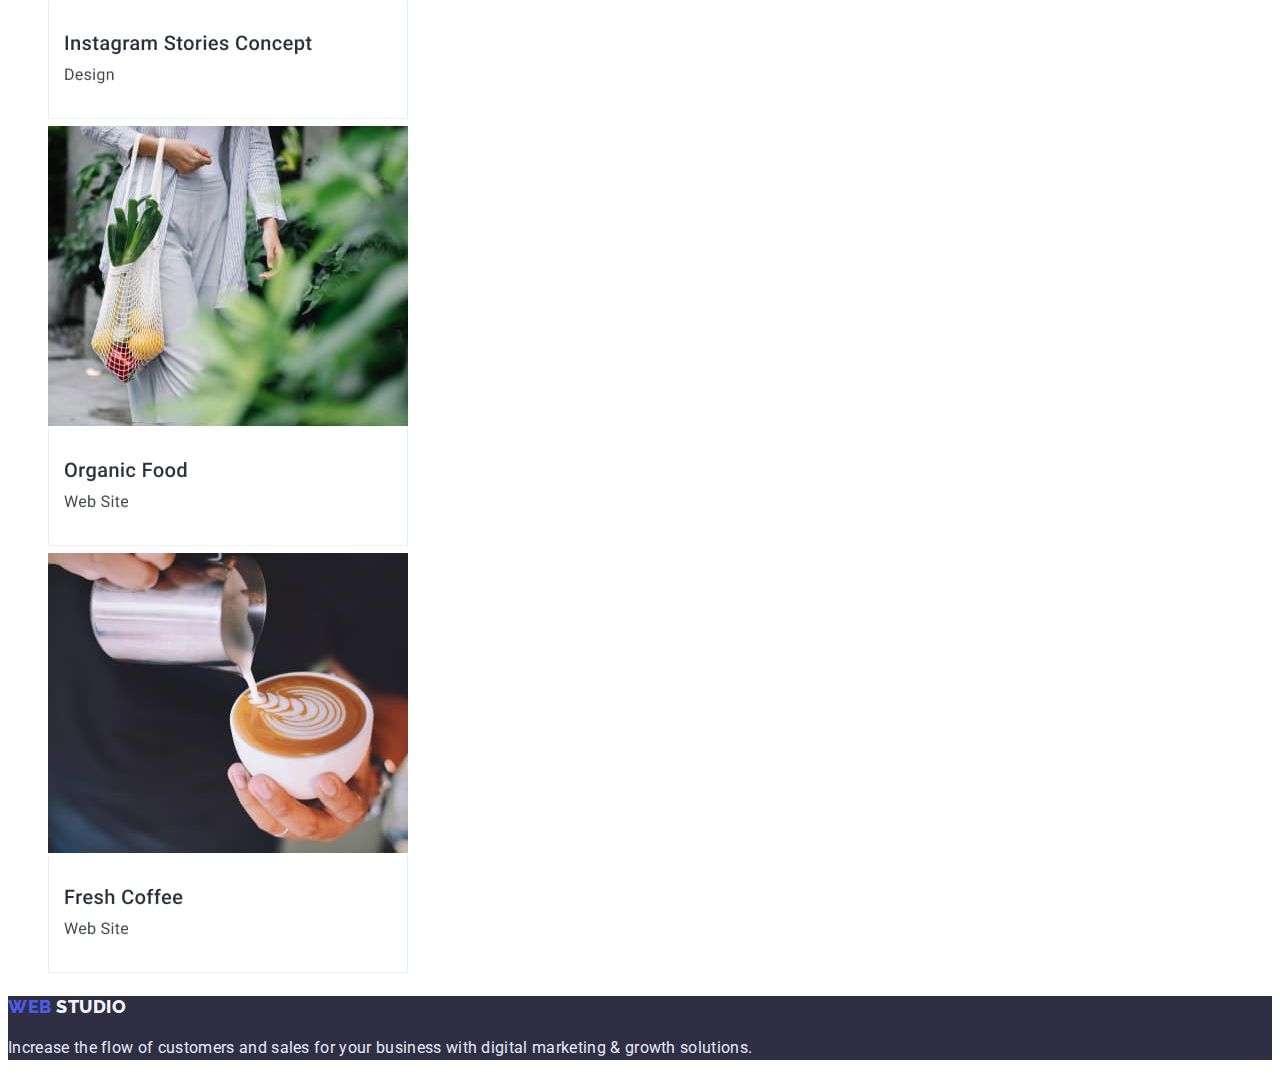
==== commit 8333b6ef: "Portfolio-img" ====
--- a/portfolio.html
+++ b/portfolio.html
@@ -13,7 +13,6 @@
       href="https://fonts.googleapis.com/css2?family=Raleway:wght@800&family=Roboto:wght@400;500;700;900&display=swap"
       rel="stylesheet"
     />
-    />
     <!-- Styles -->
     <link rel="stylesheet" href="./css/styles.css" />
   </head>
@@ -21,8 +20,9 @@
     <header>
       <nav>
         <a class="logo" href="./index.html"
-          ><span class="logo-text">Web</span>Studio</a
-        >
+          ><span class="logo-text">Web</span>
+          Studio
+        </a>
 
         <ul>
           <li><a class="header-link" href="">Studio</a></li>
@@ -37,13 +37,13 @@
         <ul>
           <li>
             <a class="address-mail" href="mailto:info@devstudio.com"
-              >info@devstudio.com</a
-            >
+              >info@devstudio.com
+            </a>
           </li>
           <li>
             <a class="address-phone" href="tel:+110001111111"
-              >+11 (000) 111-11-11</a
-            >
+              >+11 (000) 111-11-11
+            </a>
           </li>
         </ul>
       </address>
@@ -72,39 +72,85 @@
         <!-- Project -->
         <ul>
           <li>
-            <img src="./images/Project Card_1.jpg" alt="banking app" />
+            <img
+              src="./images/Project_Card_1.jpg"
+              alt="banking app"
+              width="360"
+              height="420"
+            />
           </li>
           <li>
-            <img src="./images/Project Card_2.jpg" alt="cashless payment" />
+            <img
+              src="./images/Project_Card_2.jpg"
+              alt="cashless payment"
+              width="360"
+              height="420"
+            />
           </li>
           <li>
-            <img src="./images/Project Card_3.jpg" alt="meditaion App" />
+            <img
+              src="./images/Project_Card_3.jpg"
+              alt="meditaion app"
+              width="360"
+              height="420"
+            />
           </li>
           <li>
-            <img src="./images/Project Card_4.jpg" alt="taxi Service" />
+            <img
+              src="./images/Project_Card_4.jpg"
+              alt="taxi service"
+              width="360"
+              height="420"
+            />
           </li>
           <li>
-            <img src="./images/Project Card_5.jpg" alt="screen illustrations" />
+            <img
+              src="./images/Project_Card_5.jpg"
+              alt="screen illustrations"
+              width="360"
+              height="420"
+            />
           </li>
           <li>
-            <img src="./images/Project Card_6.jpg" alt="online courses" />
+            <img
+              src="./images/Project_Card_6.jpg"
+              alt="online courses"
+              width="360"
+              height="420"
+            />
           </li>
           <li>
-            <img src="./images/Project Card_7.jpg" alt="instagram stories" />
+            <img
+              src="./images/Project_Card_7.jpg"
+              alt="instagram stories"
+              width="360"
+              height="420"
+            />
           </li>
           <li>
-            <img src="./images/Project Card_8.jpg" alt="organic Food" />
+            <img
+              src="./images/Project_Card_8.jpg"
+              alt="organic food"
+              width="360"
+              height="420"
+            />
           </li>
           <li>
-            <img src="./images/Project Card_9.jpg" alt="cup of coffee" />
+            <img
+              src="./images/Project_Card_9.jpg"
+              alt="cup of coffee"
+              width="360"
+              height="420"
+            />
           </li>
         </ul>
       </section>
     </main>
     <footer class="footer-bg">
       <a class="footer-logo" href="./index.html"
-        ><span class="footer-logo-text">Web</span>Studio</a
-      >
+        ><span class="footer-logo-text">Web</span>
+        Studio
+      </a>
       <p class="footer-text">
         Increase the flow of customers and sales for your business with digital
         marketing & growth solutions.
--- a/css/styles.css
+++ b/css/styles.css
@@ -88,17 +88,12 @@
 }
 
 /* Sections */
-.section-list {
-}
 
 .section-list-title {
   color: var(--color-title);
   font-size: 20px;
   line-height: 1.2;
   font-weight: 500;
-}
-
-.section-list-text {
 }
 
 .section-list-subject {
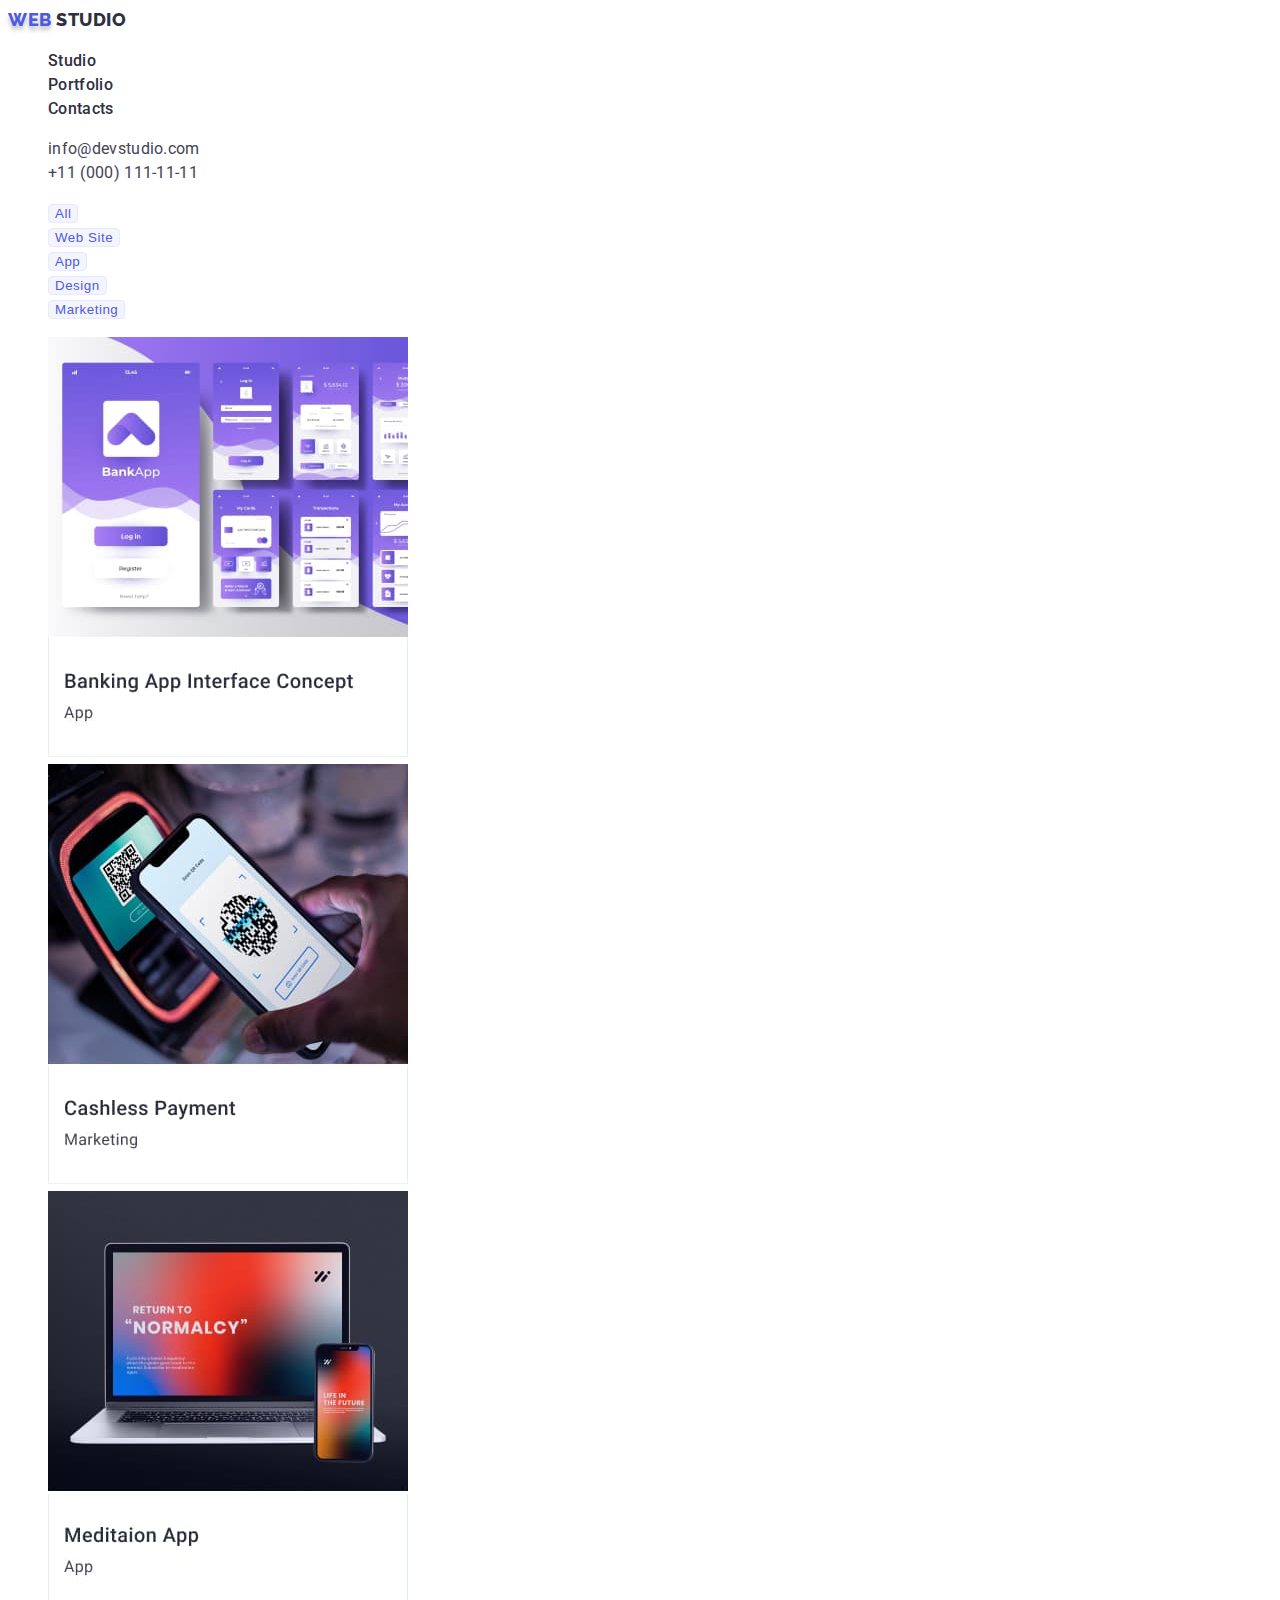
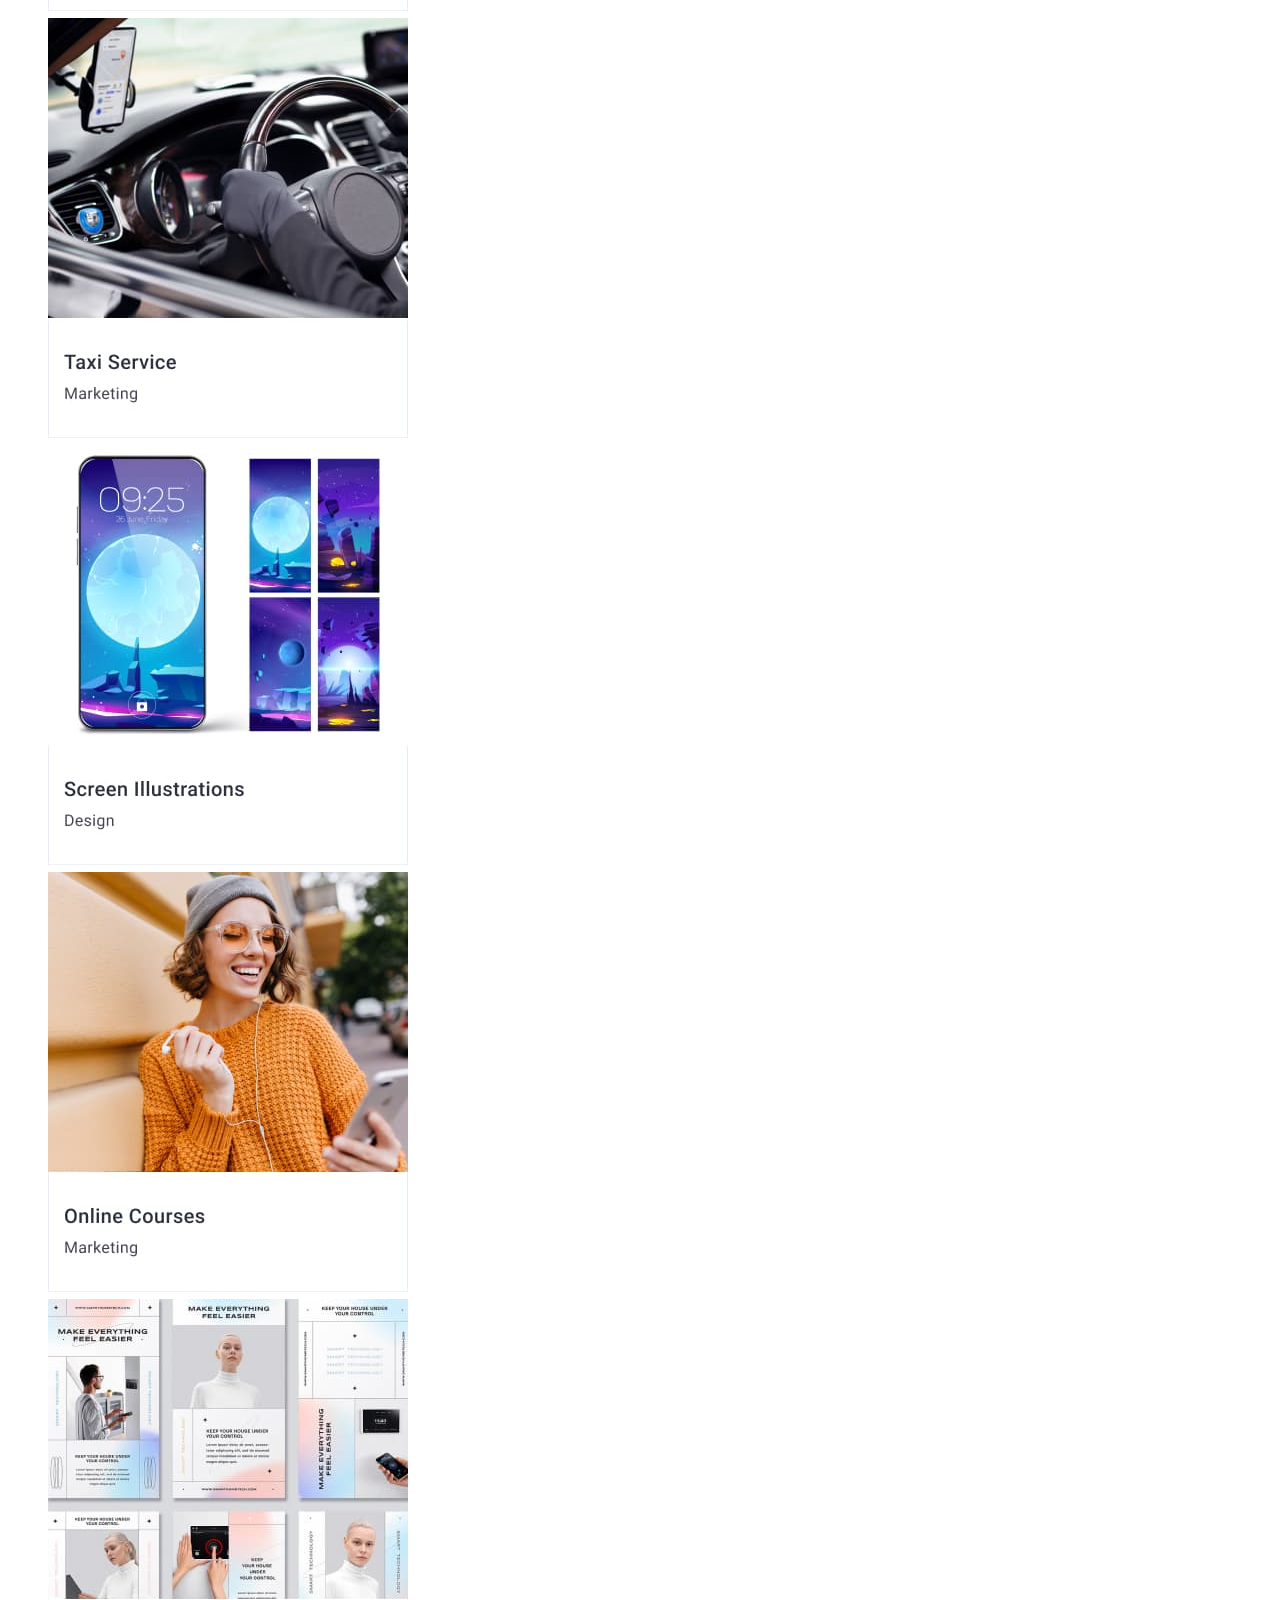
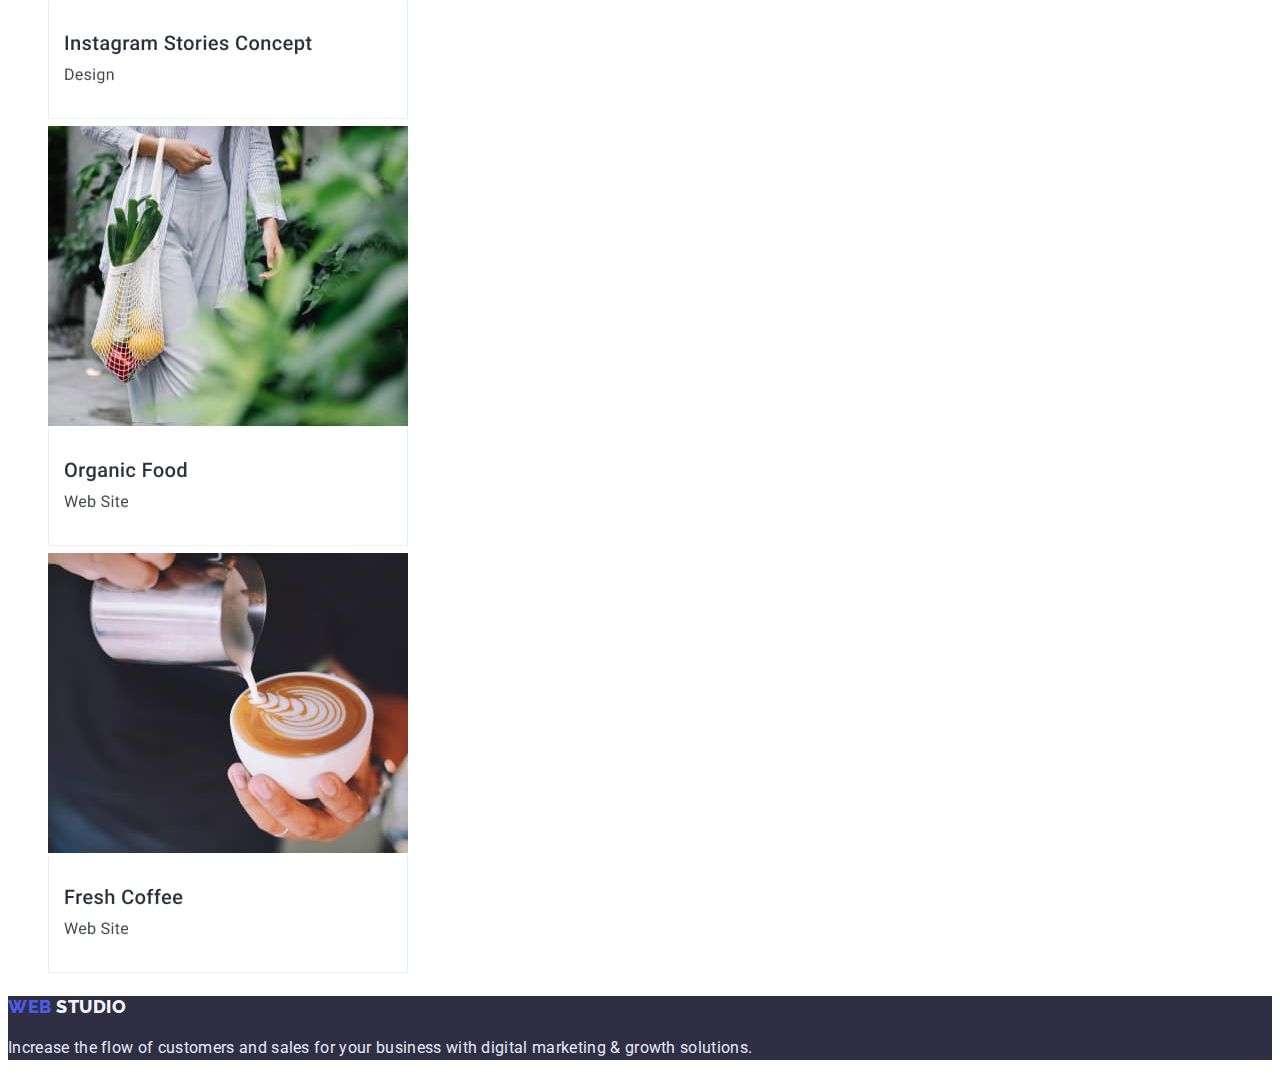
==== commit 0267b624: "portfolio-css" ====
--- a/portfolio.html
+++ b/portfolio.html
@@ -20,7 +20,7 @@
     <header>
       <nav>
         <a class="logo" href="./index.html"
-          ><span class="logo-text">Web</span>
+          ><span class="logo-icon">Web</span>
           Studio
         </a>
 
@@ -51,21 +51,21 @@
     <main>
       <section>
         <!-- Filters -->
-        <ul>
+        <ul class="items">
           <li>
-            <button type="button">All</button>
+            <button class="items-buttons" type="button">All</button>
           </li>
           <li>
-            <button type="button">Web Site</button>
+            <button class="items-buttons" type="button">Web Site</button>
           </li>
           <li>
-            <button type="button">App</button>
+            <button class="items-buttons" type="button">App</button>
           </li>
           <li>
-            <button type="button">Design</button>
+            <button class="items-buttons" type="button">Design</button>
           </li>
           <li>
-            <button type="button">Marketing</button>
+            <button class="items-buttons" type="button">Marketing</button>
           </li>
         </ul>
 
--- a/css/styles.css
+++ b/css/styles.css
@@ -132,3 +132,29 @@
 .footer-logo-text {
   color: var(--color-brand);
 }
+
+/* Portfolio  */
+
+.logo-icon {
+  color: var(--color-brand);
+  text-shadow: 0px 4px 4px rgba(0, 0, 0, 0.25);
+}
+
+.items-buttons {
+  background-color: #f4f4fd;
+  color: var(--color-brand);
+  font-weight: 400;
+  text-align: center;
+  letter-spacing: 0.04em;
+  cursor: pointer;
+  border: 1px solid #e7e9fc;
+  border-radius: 4px;
+}
+
+.items-buttons:hover {
+  color: #ffffff;
+  background-color: var(--color-pressed-state);
+  box-shadow: 0px 3px 1px rgba(0, 0, 0, 0.1), 0px 2px 1px rgba(0, 0, 0, 0.08),
+    0px 2px 2px rgba(0, 0, 0, 0.12);
+  border-radius: 4px;
+}
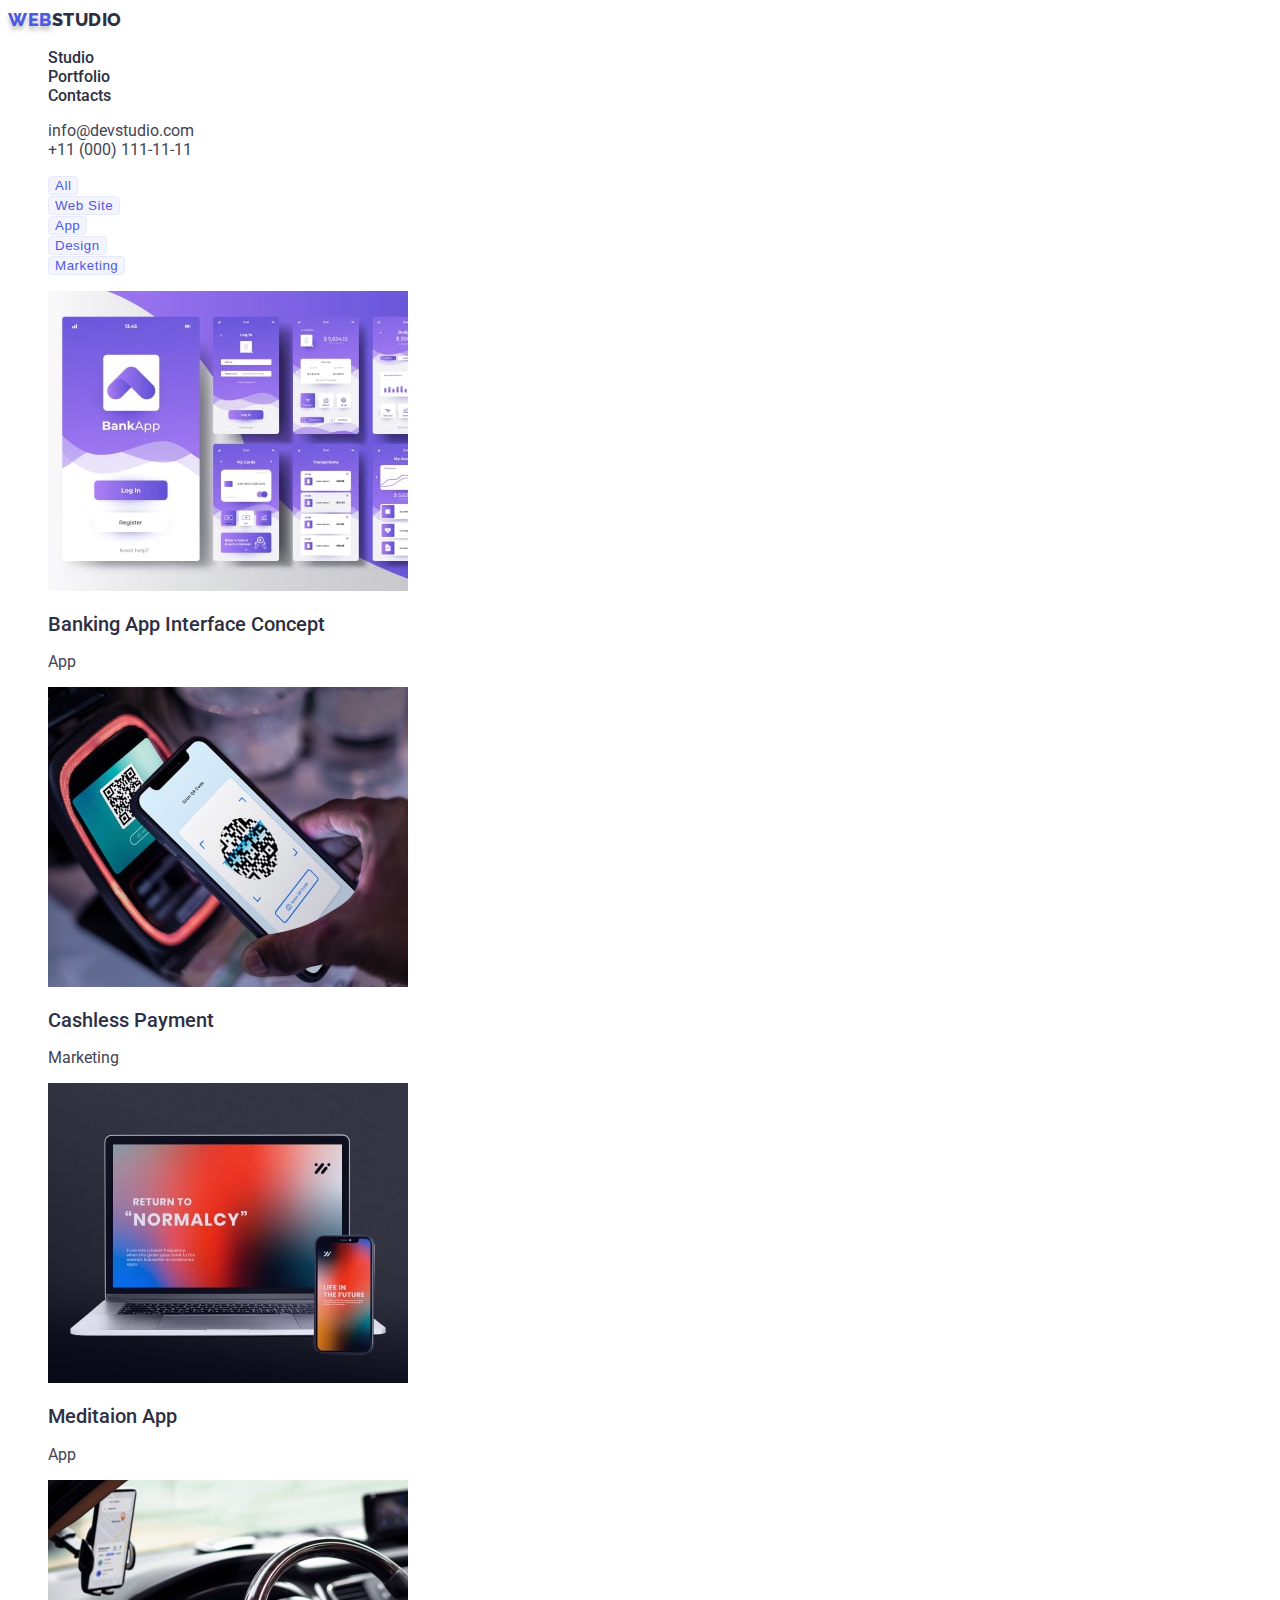
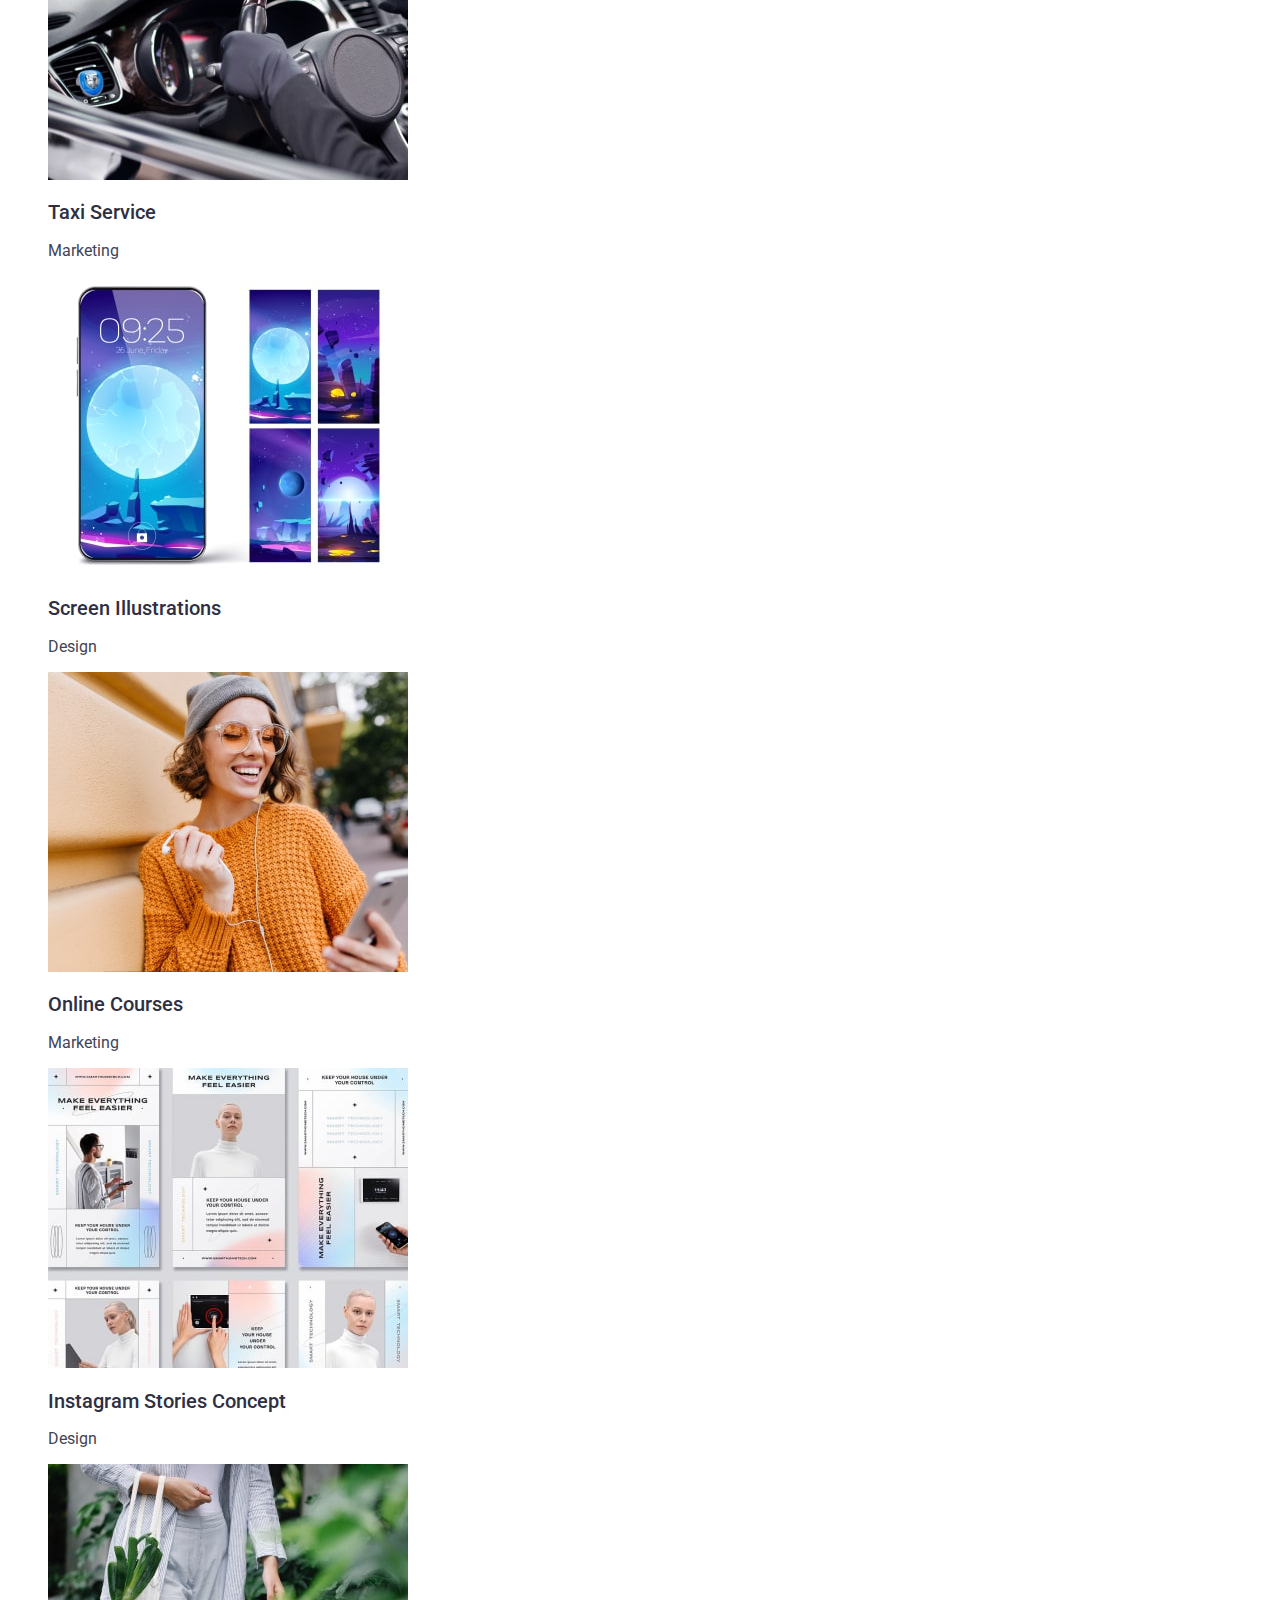
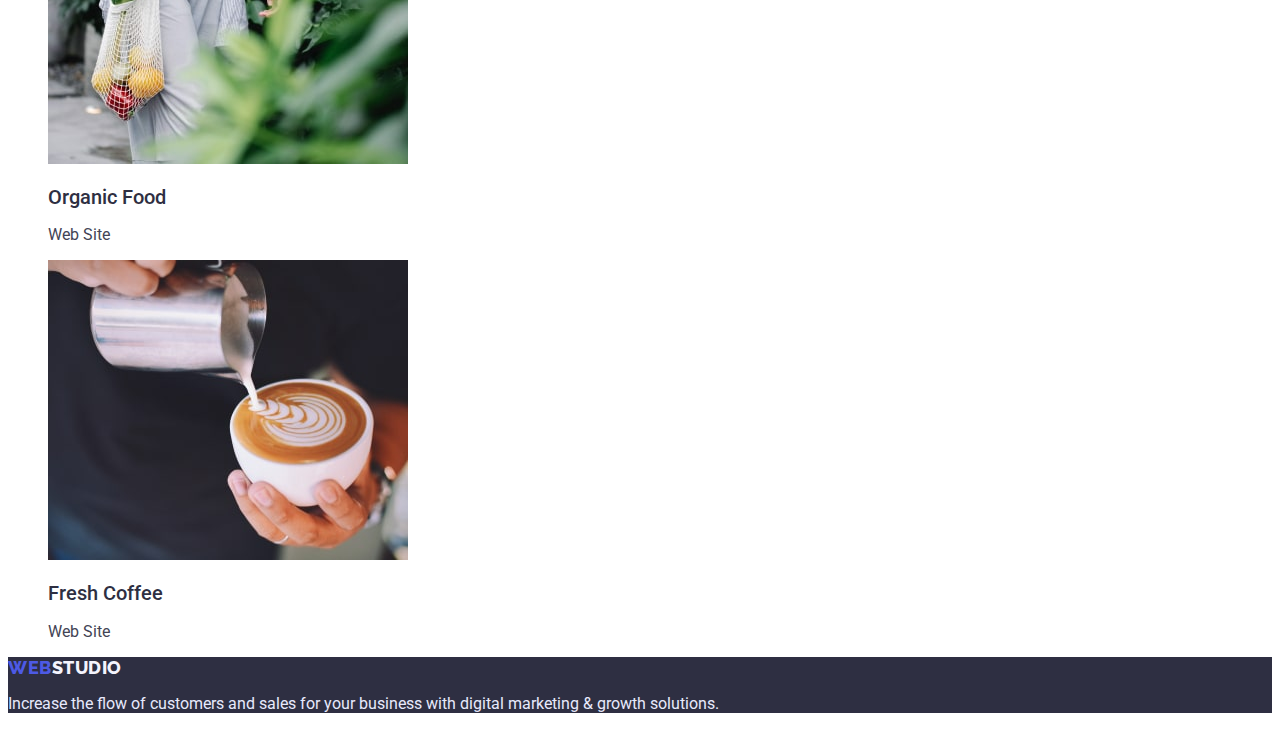
==== commit dd5a7d7a: "hw-02-fixed" ====
--- a/portfolio.html
+++ b/portfolio.html
@@ -19,9 +19,8 @@
   <body>
     <header>
       <nav>
-        <a class="logo" href="./index.html"
-          ><span class="logo-icon">Web</span>
-          Studio
+        <a class="logo" href="./index.html">
+          <span class="logo-icon">Web</span>Studio
         </a>
 
         <ul>
@@ -51,6 +50,7 @@
     <main>
       <section>
         <!-- Filters -->
+        <h1 hidden>Filters</h1>
         <ul class="items">
           <li>
             <button class="items-buttons" type="button">All</button>
@@ -76,80 +76,97 @@
               src="./images/Project_Card_1.jpg"
               alt="banking app"
               width="360"
-              height="420"
+              height="300"
             />
+            <h2 class="section-list-title">Banking App Interface Concept</h2>
+            <p>App</p>
           </li>
           <li>
             <img
               src="./images/Project_Card_2.jpg"
               alt="cashless payment"
               width="360"
-              height="420"
+              height="300"
             />
+            <h2 class="section-list-title">Cashless Payment</h2>
+            <p>Marketing</p>
           </li>
           <li>
             <img
               src="./images/Project_Card_3.jpg"
               alt="meditaion app"
               width="360"
-              height="420"
+              height="300"
             />
+            <h2 class="section-list-title">Meditaion App</h2>
+            <p>App</p>
           </li>
           <li>
             <img
               src="./images/Project_Card_4.jpg"
               alt="taxi service"
               width="360"
-              height="420"
+              height="300"
             />
+            <h2 class="section-list-title">Taxi Service</h2>
+            <p>Marketing</p>
           </li>
           <li>
             <img
               src="./images/Project_Card_5.jpg"
               alt="screen illustrations"
               width="360"
-              height="420"
+              height="300"
             />
+            <h2 class="section-list-title">Screen Illustrations</h2>
+            <p>Design</p>
           </li>
           <li>
             <img
               src="./images/Project_Card_6.jpg"
               alt="online courses"
               width="360"
-              height="420"
+              height="300"
             />
+            <h2 class="section-list-title">Online Courses</h2>
+            <p>Marketing</p>
           </li>
           <li>
             <img
               src="./images/Project_Card_7.jpg"
               alt="instagram stories"
               width="360"
-              height="420"
+              height="300"
             />
+            <h2 class="section-list-title">Instagram Stories Concept</h2>
+            <p>Design</p>
           </li>
           <li>
             <img
               src="./images/Project_Card_8.jpg"
               alt="organic food"
               width="360"
-              height="420"
+              height="300"
             />
+            <h2 class="section-list-title">Organic Food</h2>
+            <p>Web Site</p>
           </li>
           <li>
             <img
               src="./images/Project_Card_9.jpg"
               alt="cup of coffee"
               width="360"
-              height="420"
+              height="300"
             />
+            <h2 class="section-list-title">Fresh Coffee</h2>
+            <p>Web Site</p>
           </li>
         </ul>
       </section>
     </main>
     <footer class="footer-bg">
-      <a class="footer-logo" href="./index.html"
-        ><span class="footer-logo-text">Web</span>
-        Studio
+      <a class="footer-logo" href="./index.html">
+        <span class="footer-logo-text">Web</span>Studio
       </a>
       <p class="footer-text">
         Increase the flow of customers and sales for your business with digital
--- a/css/styles.css
+++ b/css/styles.css
@@ -3,16 +3,14 @@
   --color-pressed-state: #404bbf;
   --color-title: #2e2f42;
   --color-text: #434455;
+  --color-primary: #ffffff;
 }
 
 body {
   font-family: 'Roboto', sans-serif;
   font-size: 16px;
-  line-height: 1.5;
-  font-weight: 400;
-  background-color: #ffffff;
+  background-color: var(--color-primary);
   color: var(--color-text);
-  letter-spacing: 0.02em;
 }
 
 ul {
@@ -66,15 +64,14 @@
 }
 
 .hero-title {
-  color: #ffffff;
+  color: var(--color-primary);
   font-size: 56px;
   line-height: 1.07;
-  font-weight: 700;
   text-align: center;
 }
 
 .hero-btn {
-  color: #ffffff;
+  color: var(--color-primary);
   background-color: var(--color-brand);
   box-shadow: 0px 4px 4px rgba(0, 0, 0, 0.15);
   border-radius: 4px;
@@ -100,7 +97,6 @@
   color: var(--color-title);
   font-size: 36px;
   line-height: 1.11;
-  font-weight: 700;
   text-transform: capitalize;
   text-align: center;
 }
@@ -152,7 +148,7 @@
 }
 
 .items-buttons:hover {
-  color: #ffffff;
+  color: var(--color-primary);
   background-color: var(--color-pressed-state);
   box-shadow: 0px 3px 1px rgba(0, 0, 0, 0.1), 0px 2px 1px rgba(0, 0, 0, 0.08),
     0px 2px 2px rgba(0, 0, 0, 0.12);
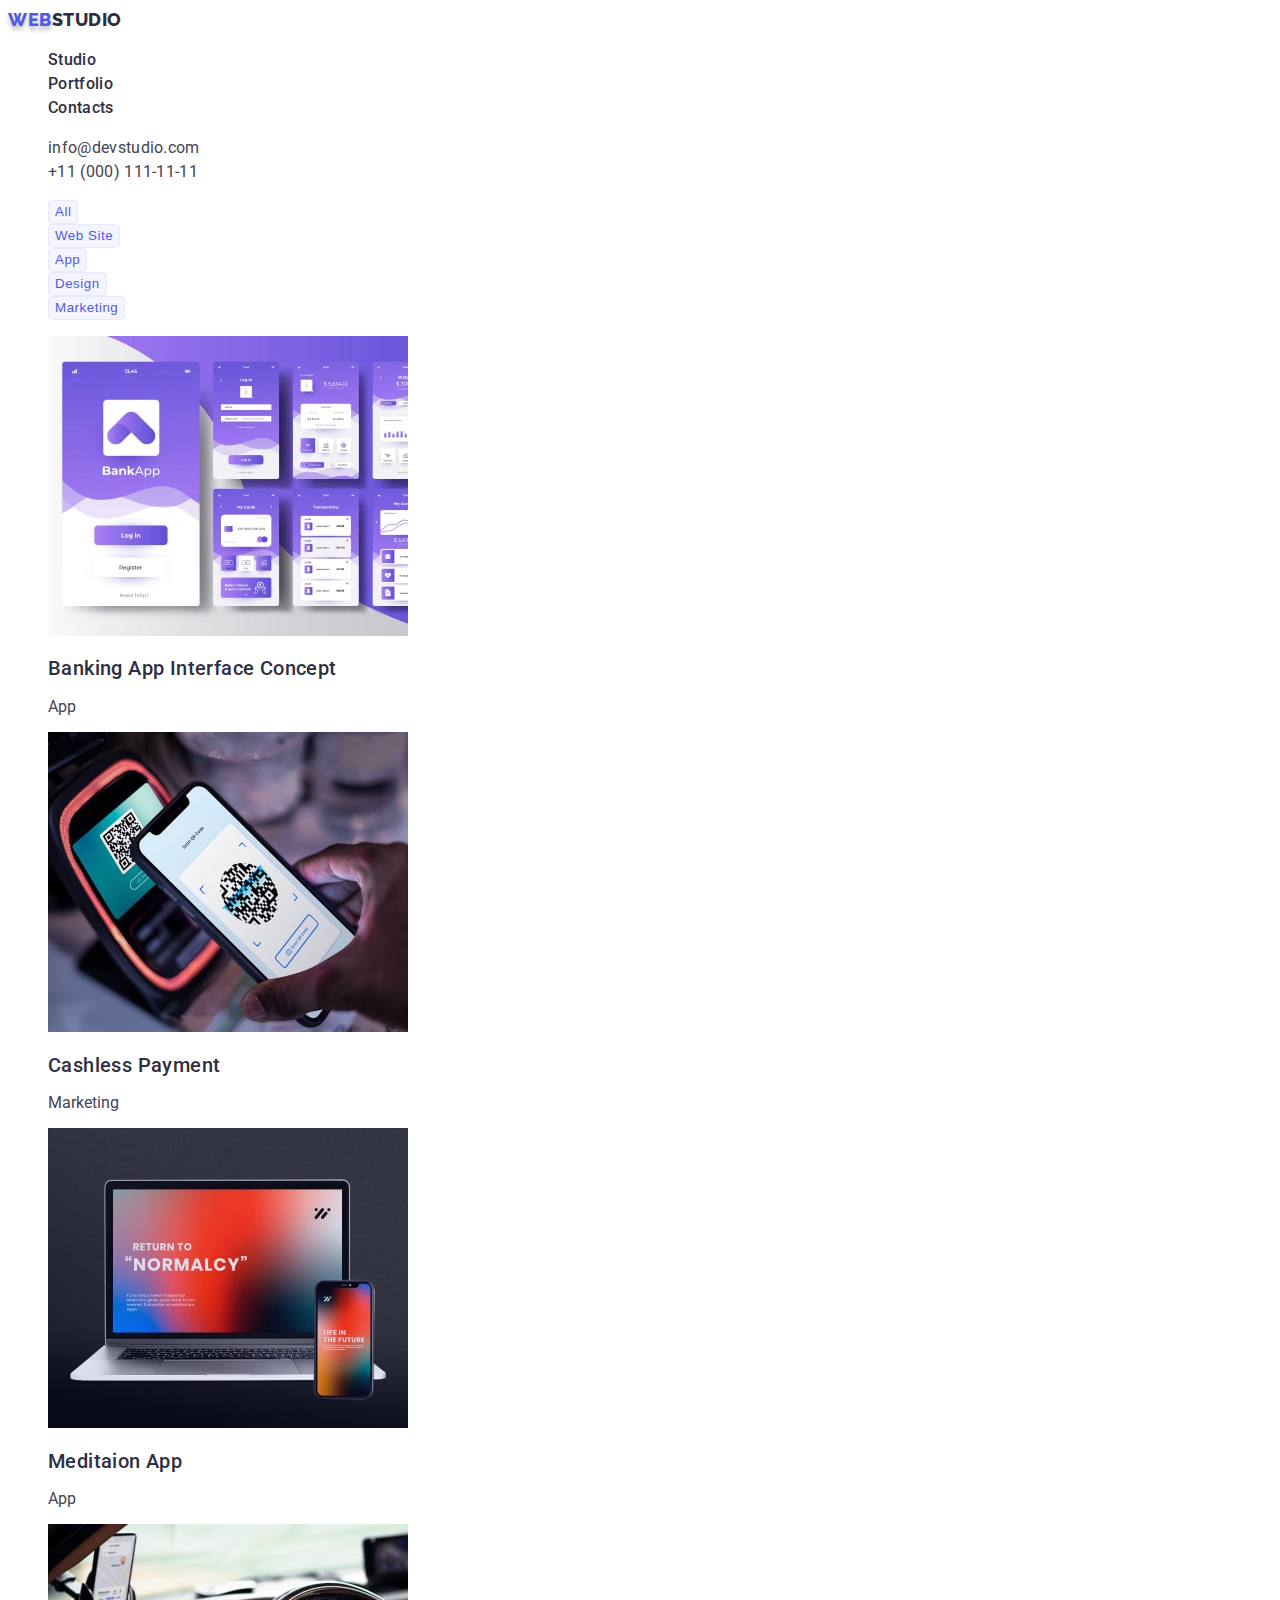
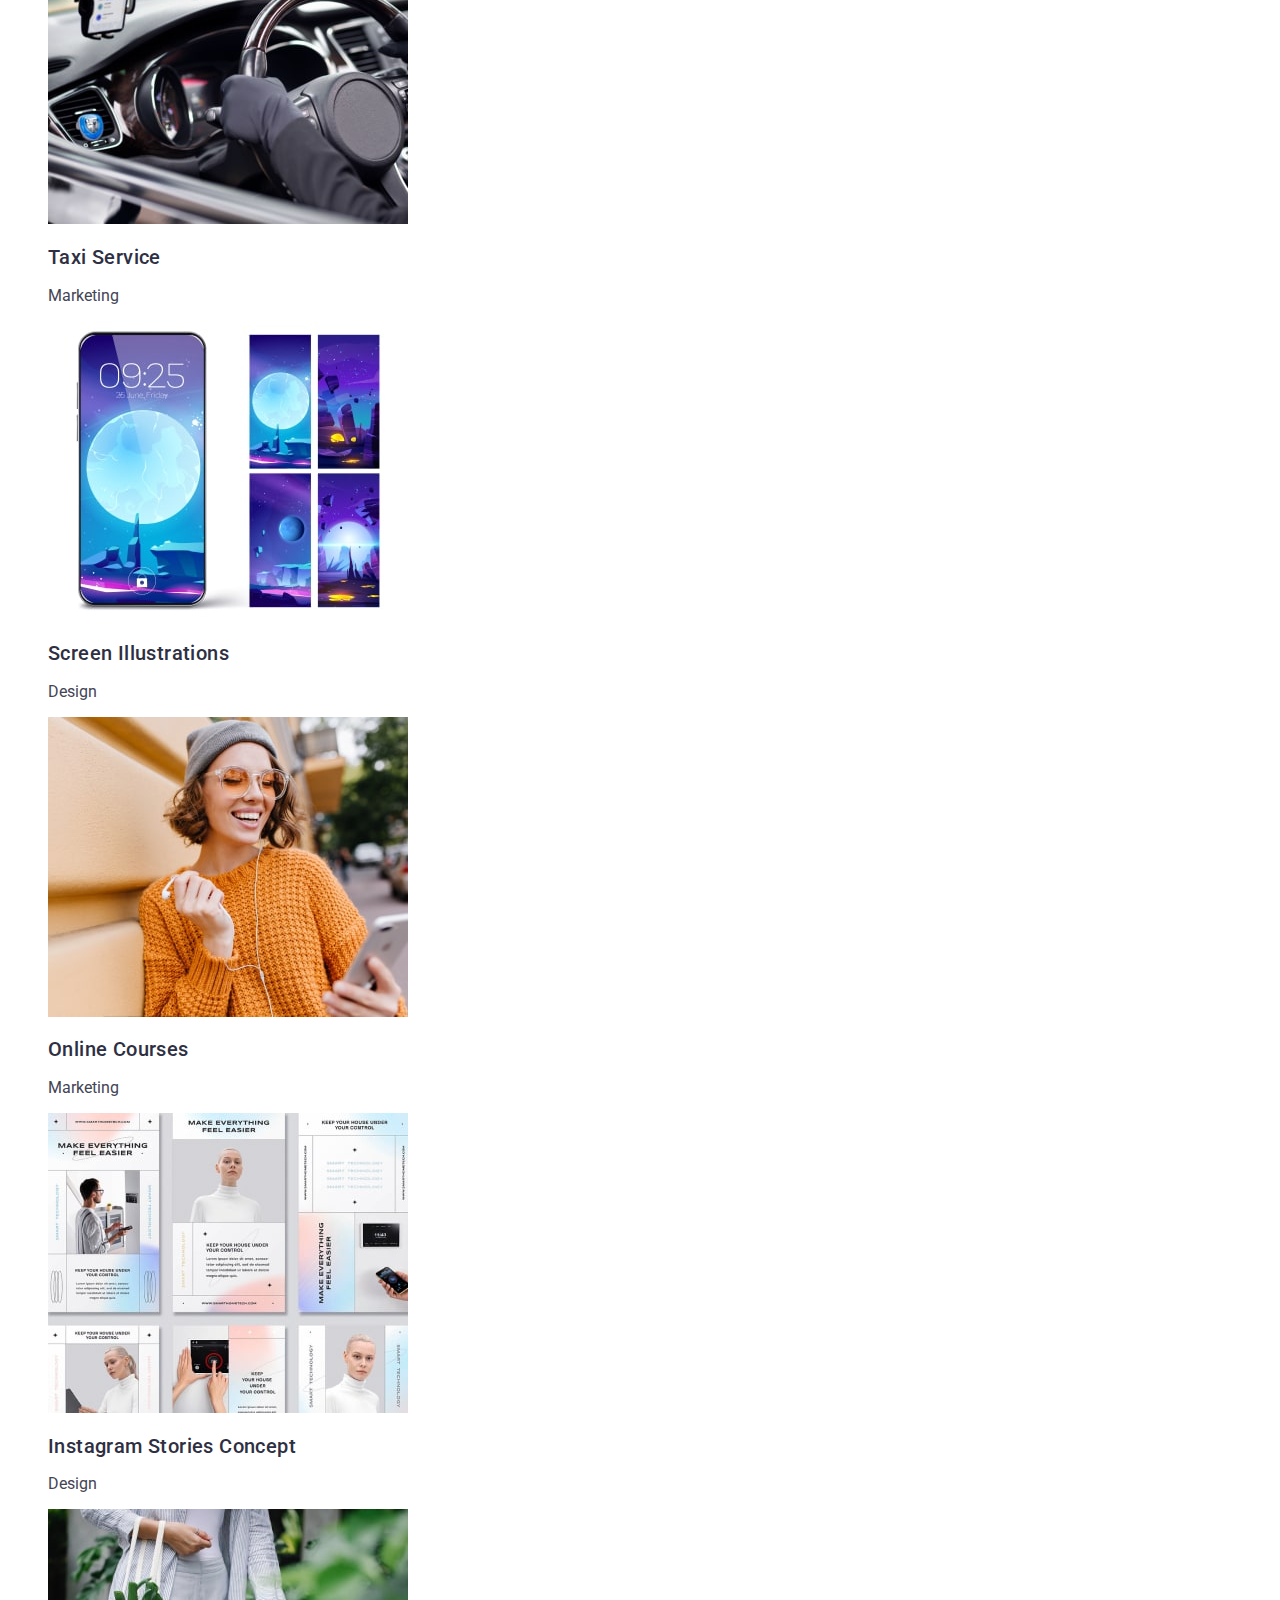
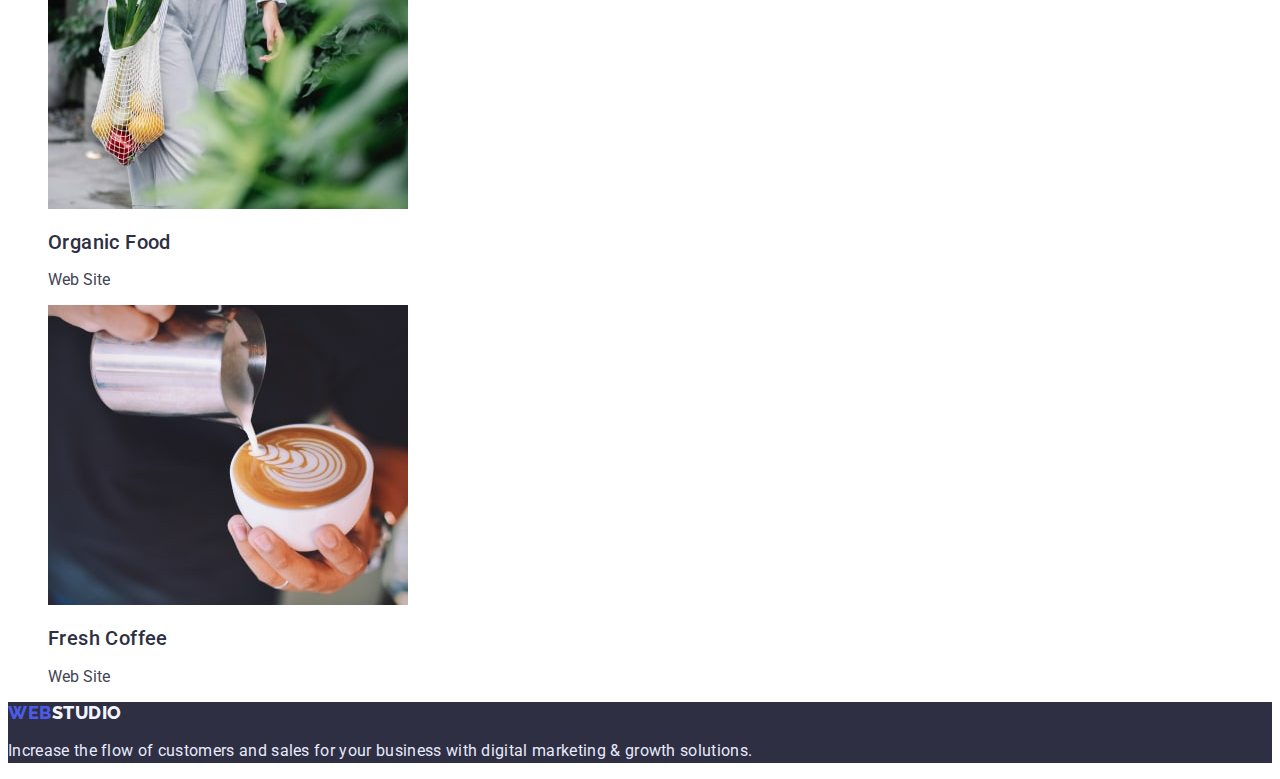
==== commit e213607d: "hw-02-fixed3" ====
--- a/portfolio.html
+++ b/portfolio.html
@@ -32,15 +32,15 @@
         </ul>
       </nav>
 
-      <address class="address-list">
+      <address class="address">
         <ul>
           <li>
-            <a class="address-mail" href="mailto:info@devstudio.com"
+            <a class="address-link" href="mailto:info@devstudio.com"
               >info@devstudio.com
             </a>
           </li>
           <li>
-            <a class="address-phone" href="tel:+110001111111"
+            <a class="address-link" href="tel:+110001111111"
               >+11 (000) 111-11-11
             </a>
           </li>
@@ -78,8 +78,8 @@
               width="360"
               height="300"
             />
-            <h2 class="section-list-title">Banking App Interface Concept</h2>
-            <p>App</p>
+            <h2 class="section-subtitle">Banking App Interface Concept</h2>
+            <p class="section-text">App</p>
           </li>
           <li>
             <img
@@ -88,8 +88,8 @@
               width="360"
               height="300"
             />
-            <h2 class="section-list-title">Cashless Payment</h2>
-            <p>Marketing</p>
+            <h2 class="section-subtitle">Cashless Payment</h2>
+            <p class="section-text">Marketing</p>
           </li>
           <li>
             <img
@@ -98,8 +98,8 @@
               width="360"
               height="300"
             />
-            <h2 class="section-list-title">Meditaion App</h2>
-            <p>App</p>
+            <h2 class="section-subtitle">Meditaion App</h2>
+            <p class="section-text">App</p>
           </li>
           <li>
             <img
@@ -108,8 +108,8 @@
               width="360"
               height="300"
             />
-            <h2 class="section-list-title">Taxi Service</h2>
-            <p>Marketing</p>
+            <h2 class="section-subtitle">Taxi Service</h2>
+            <p class="section-text">Marketing</p>
           </li>
           <li>
             <img
@@ -118,8 +118,8 @@
               width="360"
               height="300"
             />
-            <h2 class="section-list-title">Screen Illustrations</h2>
-            <p>Design</p>
+            <h2 class="section-subtitle">Screen Illustrations</h2>
+            <p class="section-text">Design</p>
           </li>
           <li>
             <img
@@ -128,8 +128,8 @@
               width="360"
               height="300"
             />
-            <h2 class="section-list-title">Online Courses</h2>
-            <p>Marketing</p>
+            <h2 class="section-subtitle">Online Courses</h2>
+            <p class="section-text">Marketing</p>
           </li>
           <li>
             <img
@@ -138,8 +138,8 @@
               width="360"
               height="300"
             />
-            <h2 class="section-list-title">Instagram Stories Concept</h2>
-            <p>Design</p>
+            <h2 class="section-subtitle">Instagram Stories Concept</h2>
+            <p class="section-text">Design</p>
           </li>
           <li>
             <img
@@ -148,8 +148,8 @@
               width="360"
               height="300"
             />
-            <h2 class="section-list-title">Organic Food</h2>
-            <p>Web Site</p>
+            <h2 class="section-subtitle">Organic Food</h2>
+            <p class="section-text">Web Site</p>
           </li>
           <li>
             <img
@@ -158,8 +158,8 @@
               width="360"
               height="300"
             />
-            <h2 class="section-list-title">Fresh Coffee</h2>
-            <p>Web Site</p>
+            <h2 class="section-subtitle">Fresh Coffee</h2>
+            <p class="section-text">Web Site</p>
           </li>
         </ul>
       </section>
--- a/css/styles.css
+++ b/css/styles.css
@@ -37,24 +37,23 @@
   font-weight: 500;
   color: var(--color-title);
   text-decoration: none;
+  letter-spacing: 0.02em;
+  line-height: 1.5;
 }
 
 .header-link:hover {
   color: var(--color-pressed-state);
 }
 
-.address-phone {
+.address-link {
   color: var(--color-text);
   text-decoration: none;
   font-style: normal;
+  letter-spacing: 0.02em;
+  line-height: 1.5;
 }
 
-.address-mail {
-  font-style: normal;
-  color: var(--color-text);
-  text-decoration: none;
-}
-.address-mail:hover {
+.address-link:hover {
   color: var(--color-pressed-state);
 }
 
@@ -68,6 +67,7 @@
   font-size: 56px;
   line-height: 1.07;
   text-align: center;
+  letter-spacing: 0.02em;
 }
 
 .hero-btn {
@@ -78,6 +78,7 @@
   cursor: pointer;
   font-weight: 500;
   letter-spacing: 0.04em;
+  line-height: 1.5;
 }
 
 .hero-btn:hover {
@@ -86,19 +87,26 @@
 
 /* Sections */
 
-.section-list-title {
+.section-subtitle {
   color: var(--color-title);
   font-size: 20px;
   line-height: 1.2;
   font-weight: 500;
+  letter-spacing: 0.02em;
 }
 
-.section-list-subject {
+.section text {
+  letter-spacing: 0.02em;
+  line-height: 1.5;
+}
+
+.section-title {
   color: var(--color-title);
   font-size: 36px;
   line-height: 1.11;
   text-transform: capitalize;
   text-align: center;
+  letter-spacing: 0.02em;
 }
 
 .section-bg {
@@ -112,6 +120,8 @@
 
 .footer-text {
   color: #e7e9fc;
+  letter-spacing: 0.02em;
+  line-height: 1.5;
 }
 
 .footer-logo {
@@ -145,6 +155,7 @@
   cursor: pointer;
   border: 1px solid #e7e9fc;
   border-radius: 4px;
+  line-height: 1.5;
 }
 
 .items-buttons:hover {
